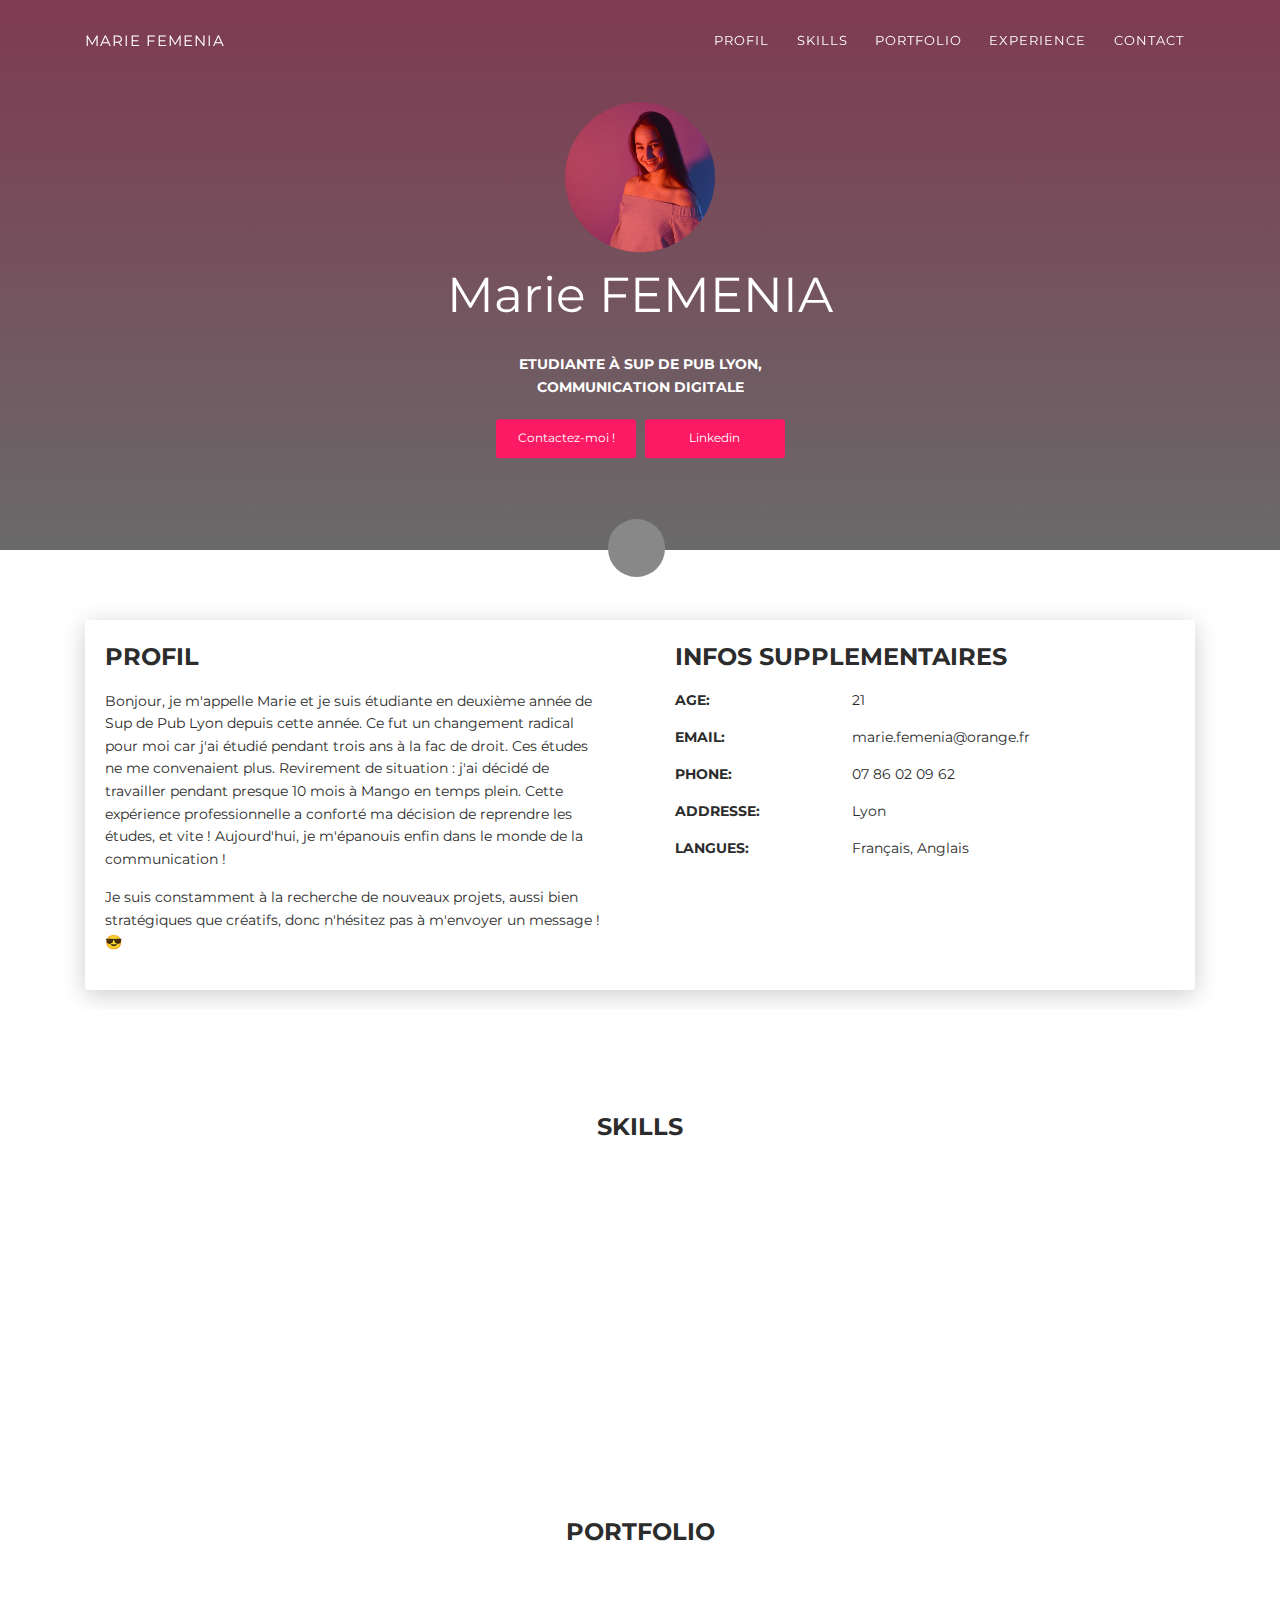
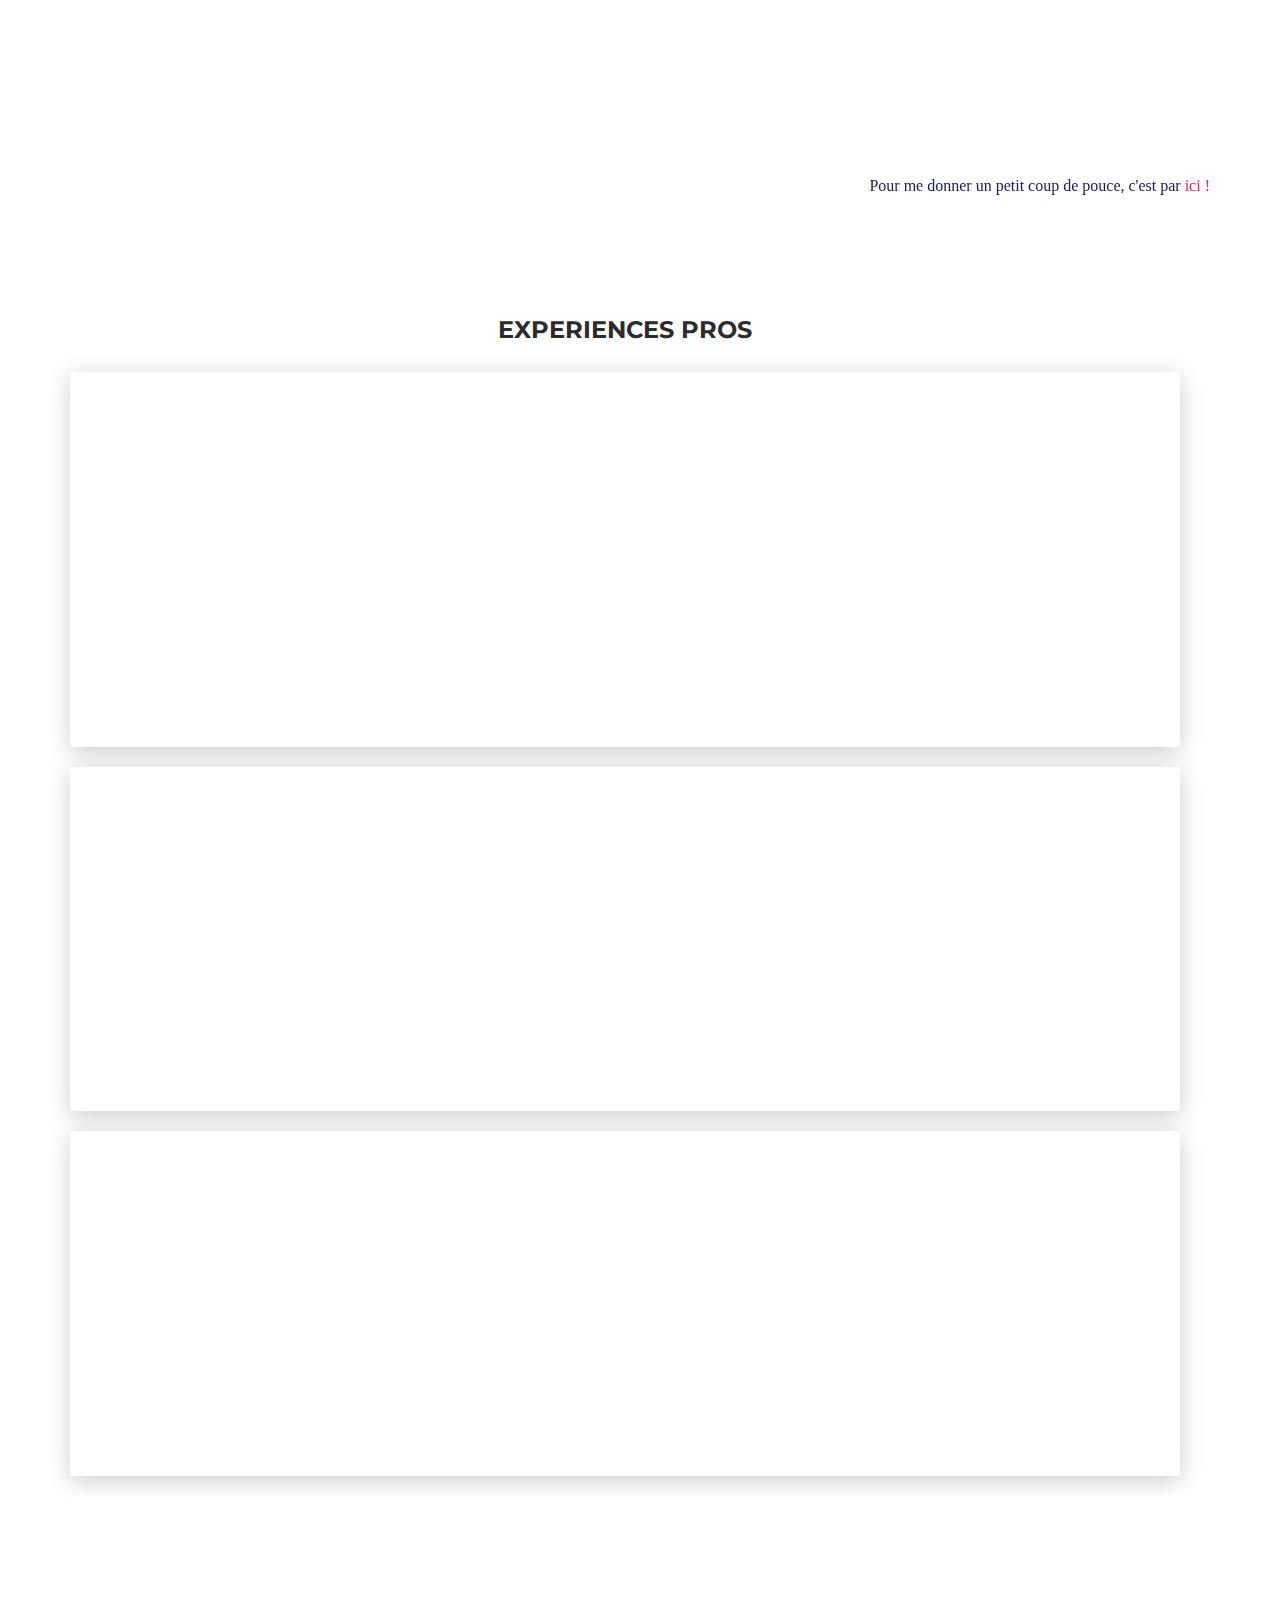
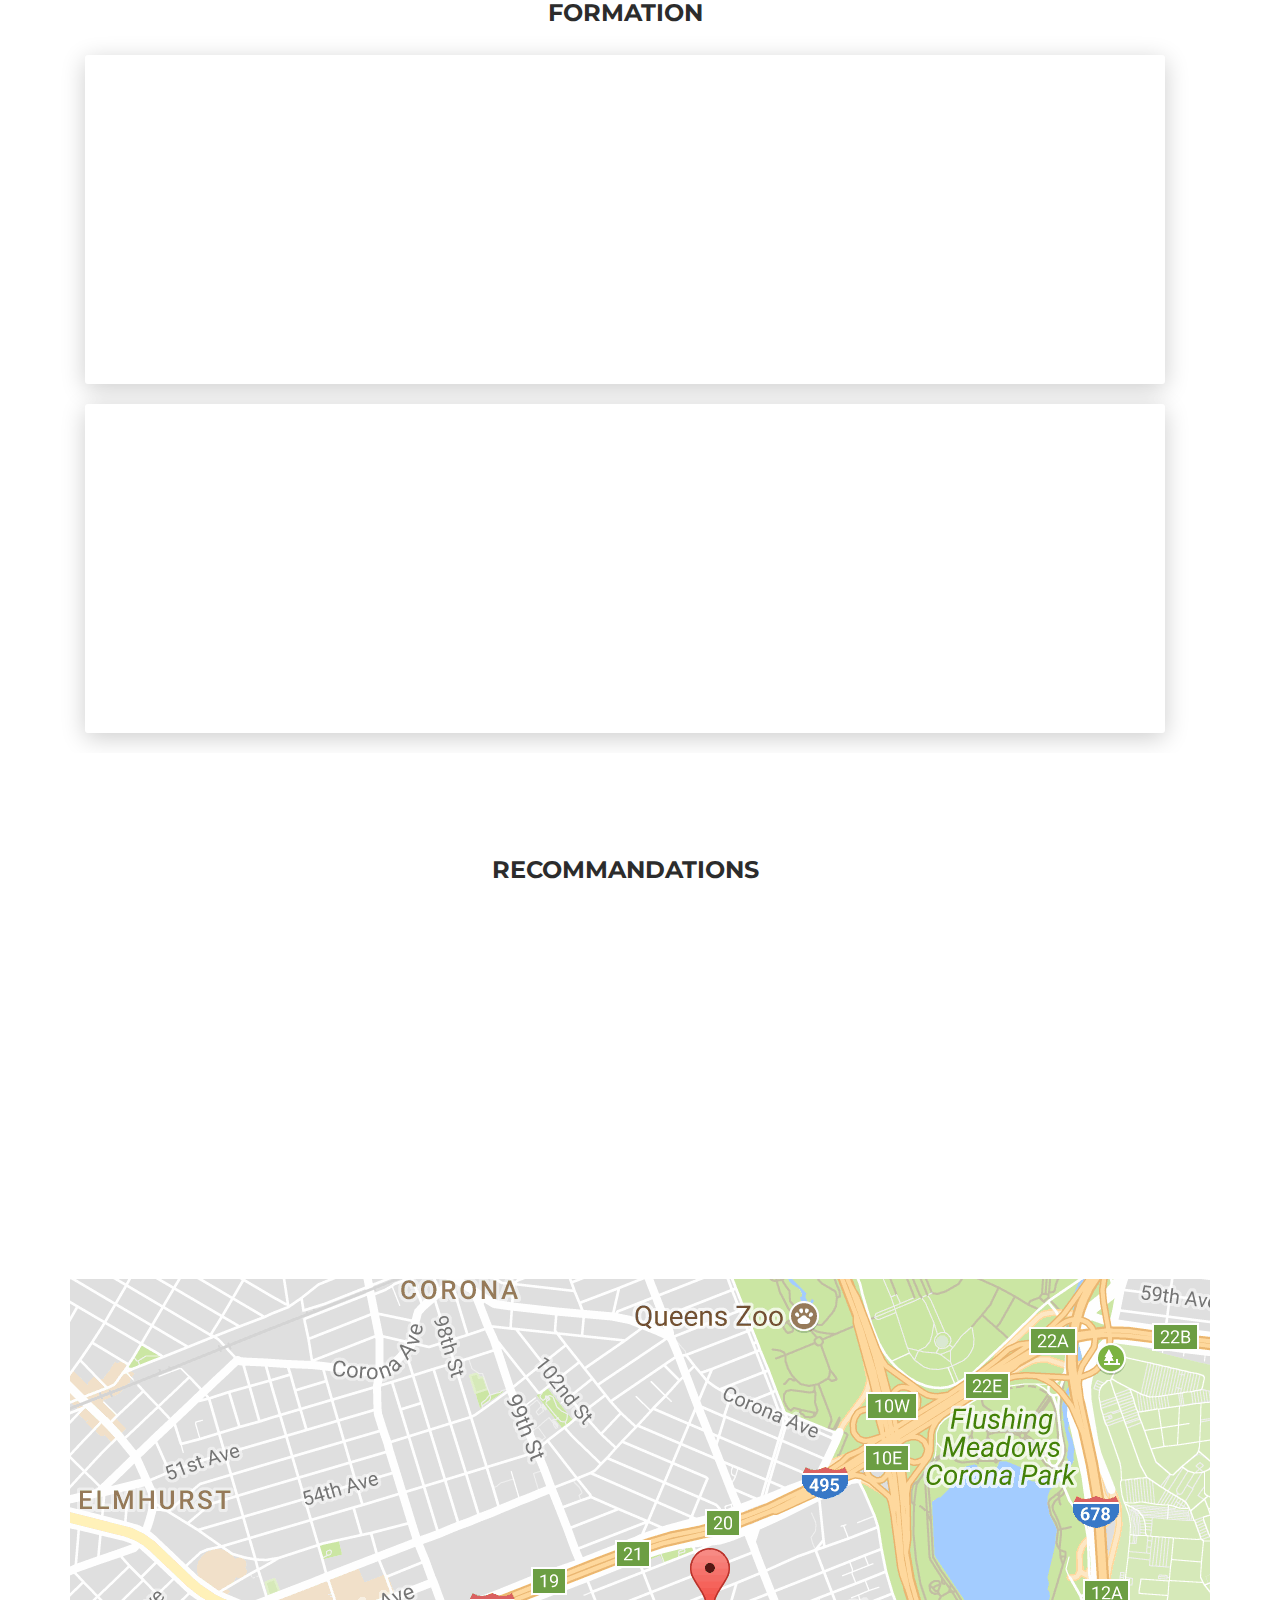
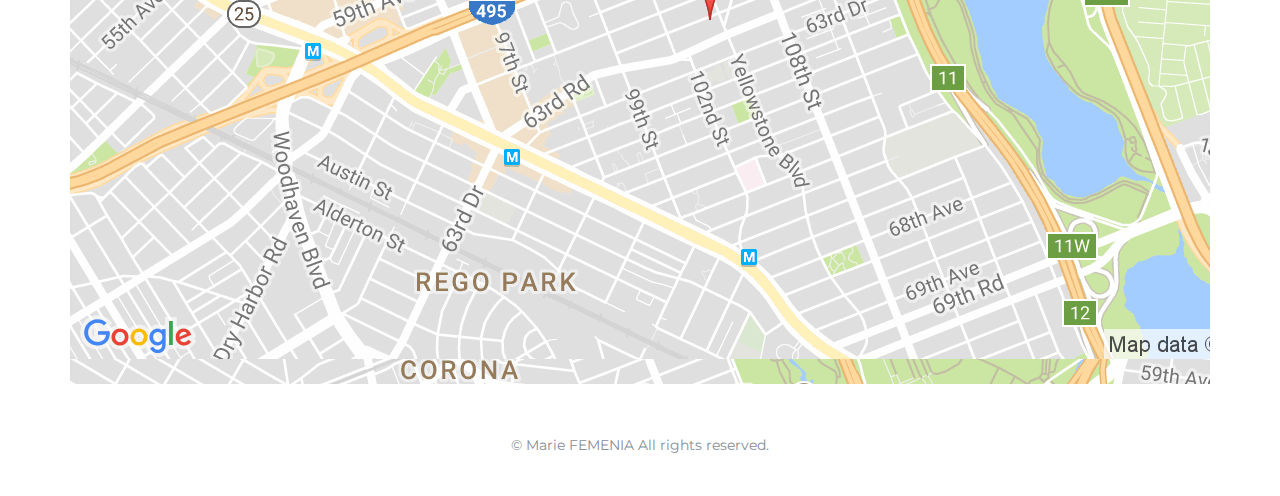
==== MARIE FEMENIA GITHUB/index.html @ e96faec2 "Add files via upload" ====
<html lang="en-US">
  <head>
    <meta charset="UTF-8">
    <meta http-equiv="X-UA-Compatible" content="IE=edge">
    <meta name="viewport" content="width=device-width, initial-scale=1">
    <title>Marie FEMENIA - Etudiante à Sup de Pub Lyon</title>
    <meta name="description" content="Marie FEMENIA Etudiante à Sup de Pub Lyon, Communication Digitale"/>
    <link href="https://fonts.googleapis.com/css?family=Montserrat:400,700,200" rel="stylesheet">
    <link href="https://maxcdn.bootstrapcdn.com/font-awesome/latest/css/font-awesome.min.css" rel="stylesheet">
    <link href="css/aos.css" rel="stylesheet">
    <link href="css/bootstrap.min.css" rel="stylesheet">
    <link href="styles/main.css" rel="stylesheet">
    <link rel="icon" href="favicon.ico" />
  </head>
  <body id="top">
    <header>
      <div class="profile-page sidebar-collapse">
        <nav class="navbar navbar-expand-lg fixed-top navbar-transparent bg-primary" color-on-scroll="400">
          <div class="container">
            <div class="navbar-translate"><a class="navbar-brand" href="#" rel="tooltip">Marie FEMENIA</a>
              <button class="navbar-toggler navbar-toggler" type="button" data-toggle="collapse" data-target="#navigation" aria-controls="navigation" aria-expanded="false" aria-label="Toggle navigation"><span class="navbar-toggler-bar bar1"></span><span class="navbar-toggler-bar bar2"></span><span class="navbar-toggler-bar bar3"></span></button>
            </div>
            <div class="collapse navbar-collapse justify-content-end" id="navigation">
              <ul class="navbar-nav">
                <li class="nav-item"><a class="nav-link smooth-scroll" href="#about">PROFIL</a></li>
                <li class="nav-item"><a class="nav-link smooth-scroll" href="#skill">Skills</a></li>
                <li class="nav-item"><a class="nav-link smooth-scroll" href="#portfolio">Portfolio</a></li>
                <li class="nav-item"><a class="nav-link smooth-scroll" href="#experience">Experience</a></li>
                <li class="nav-item"><a class="nav-link smooth-scroll" href="#contact">Contact</a></li>
              </ul>
            </div>
          </div>
        </nav>
      </div>
    </header>
    <div class="page-content">
      <div>
<div class="profile-page">
  <div class="wrapper">
    <div class="page-header page-header-small" filter-color="green">
      <div class="page-header-image" data-parallax="true" style="background-image: url('images/MarieFemeniaMap.jpg');"></div>
      <div class="container">
        <div class="content-center">
          <div class="cc-profile-image"><a href="#"><img src="images/mariefemenia.jpg" alt="Marie FEMENIA"/></a></div>
          <h1>Marie FEMENIA</h1>
          <p class="category text-white">Etudiante à Sup de Pub Lyon, 
            <br>Communication Digitale</p><a class="btn btn-primary smooth-scroll mr-2" href="#contact" data-aos="zoom-in" data-aos-anchor="data-aos-anchor">Contactez-moi !</a><a class="btn btn-primary" target="_blank" href="https://www.linkedin.com/in/marie-féménia/" data-aos="zoom-in" data-aos-anchor="data-aos-anchor">Linkedin</a>
        </div>
      </div>
      <div class="section">
        <div class="container">
          <div class="button-container">
            
            <a class="btn btn-default btn-round btn-lg btn-icon" target="_blank" href="https://www.instagram.com/mariefemenia/?hl=fr" rel="tooltip" title="Follow me on Instagram"><i class="fa fa-instagram"></i></a>

            <!--
            <a class="btn btn-default btn-round btn-lg btn-icon" href="#" rel="tooltip" title="Follow me on Google+"><i class="fa fa-google-plus"></i></a>
            <a class="btn btn-default btn-round btn-lg btn-icon" href="#" rel="tooltip" title="Follow me on Instagram"><i class="fa fa-instagram"></i></a>-->
          </div>
        </div>
      </div>
    </div>
  </div>
</div>
<div class="section" id="profil">
  <div class="container">
    <div class="card" data-aos="fade-up" data-aos-offset="10">
      <div class="row">
        <div class="col-lg-6 col-md-12">
          <div class="card-body">
            <div class="h4 mt-0 title">PROFIL</div>
              <p>Bonjour, je m'appelle Marie et je suis étudiante en deuxième année de Sup de Pub Lyon depuis cette année. Ce fut un changement radical pour moi car j'ai étudié pendant trois ans à la fac de droit. Ces études ne me convenaient plus. Revirement de situation : j'ai décidé de travailler pendant presque 10 mois à Mango en temps plein. Cette expérience professionnelle a conforté ma décision de reprendre les études, et vite ! Aujourd'hui, je m'épanouis enfin dans le monde de la communication !  </p>
              <p>Je suis constamment à la recherche de nouveaux projets, aussi bien stratégiques que créatifs, donc n'hésitez pas à m'envoyer un message ! 😎
                <br>
          </div>
        </div>
        <div class="col-lg-6 col-md-12">
          <div class="card-body">
            <div class="h4 mt-0 title">INFOS SUPPLEMENTAIRES</div>
            <div class="row">
              <div class="col-sm-4"><strong class="text-uppercase">Age:</strong></div>
              <div class="col-sm-8">21</div>
            </div>
            <div class="row mt-3">
              <div class="col-sm-4"><strong class="text-uppercase">Email:</strong></div>
              <div class="col-sm-8">marie.femenia@orange.fr</div>
            </div>
            <div class="row mt-3">
              <div class="col-sm-4"><strong class="text-uppercase">Phone:</strong></div>
              <div class="col-sm-4">07 86 02 09 62</div>
            </div>
            <div class="row mt-3">
              <div class="col-sm-4"><strong class="text-uppercase">Addresse:</strong></div>
              <div class="col-sm-8">Lyon</div>
            </div>
            <div class="row mt-3">
              <div class="col-sm-4"><strong class="text-uppercase">Langues:</strong></div>
              <div class="col-sm-8">Français, Anglais</div>
            </div>
          </div>
        </div>
      </div>
    </div>
  </div>
</div>

<!-- Professional Skills -->
<div class="section" id="skill">
  <div class="container">
    <div class="h4 text-center mb-4 title">SKILLS</div>
    <div class="card" data-aos="fade-up" data-aos-anchor-placement="top-bottom">
      <div class="card-body">
        <div class="row">
          <div class="col-md-6">
            <div class="progress-container progress-primary"><span class="progress-badge">ILLUSTRATOR</span>
              <div class="progress">
                <div class="progress-bar progress-bar-primary" data-aos="progress-full" data-aos-offset="10" data-aos-duration="2000" role="progressbar" aria-valuenow="60" aria-valuemin="0" aria-valuemax="100" style="width: 90%;"></div><span class="progress-value">90%</span>
              </div>
            </div>
          </div>
          <div class="col-md-6">
            <div class="progress-container progress-primary"><span class="progress-badge">PACK APPLE/PACK OFFICE</span>
              <div class="progress">
                <div class="progress-bar progress-bar-primary" data-aos="progress-full" data-aos-offset="10" data-aos-duration="2000" role="progressbar" aria-valuenow="90" aria-valuemin="0" aria-valuemax="100" style="width: 95%;"></div><span class="progress-value">95%</span>
              </div>
            </div>
          </div>
        </div>
        <div class="row">
          <div class="col-md-6">
            <div class="progress-container progress-primary"><span class="progress-badge">INDESIGN</span>
              <div class="progress">
                <div class="progress-bar progress-bar-primary" data-aos="progress-full" data-aos-offset="10" data-aos-duration="2000" role="progressbar" aria-valuenow="60" aria-valuemin="0" aria-valuemax="100" style="width: 85%;"></div><span class="progress-value">85%</span>
              </div>
            </div>
          </div>
          <div class="col-md-6">
            <div class="progress-container progress-primary"><span class="progress-badge">WIX</span>
              <div class="progress">
                <div class="progress-bar progress-bar-primary" data-aos="progress-full" data-aos-offset="10" data-aos-duration="2000" role="progressbar" aria-valuenow="60" aria-valuemin="0" aria-valuemax="100" style="width: 70%;"></div><span class="progress-value">70%</span>
              </div>
            </div>
          </div>
        </div>
        <div class="row">
          <div class="col-md-6">
            <div class="progress-container progress-primary"><span class="progress-badge">PHOTOSHOP</span>
              <div class="progress">
                <div class="progress-bar progress-bar-primary" data-aos="progress-full" data-aos-offset="10" data-aos-duration="2000" role="progressbar" aria-valuenow="60" aria-valuemin="0" aria-valuemax="100" style="width: 70%;"></div><span class="progress-value">70%</span>
              </div>
            </div>
          </div>
          <div class="col-md-6">
            <div class="progress-container progress-primary"><span class="progress-badge">WORDPRESS</span>
              <div class="progress">
                <div class="progress-bar progress-bar-primary" data-aos="progress-full" data-aos-offset="10" data-aos-duration="2000" role="progressbar" aria-valuenow="60" aria-valuemin="0" aria-valuemax="100" style="width: 60%;"></div><span class="progress-value">60%</span>
              </div>
            </div>
          </div>
        </div>
      </div>
    </div>
  </div>
</div>

<!-- portfolio -->

<div class="section" id="portfolio">
  <div class="container">
    <div class="row">
      <div class="col-md-6 ml-auto mr-auto">
        <div class="h4 text-center mb-4 title">PORTFOLIO</div>
        <div class="nav-align-center">
          <ul class="nav nav-pills nav-pills-primary" role="tablist">

          </ul>
        </div>
      </div>
    </div>
    <div class="tab-content gallery mt-5">
      <div class="tab-pane active" id="web-development">
        <div class="ml-auto mr-auto">
          <div class="row">
            <div class="col-md-6">
              <div class="cc-porfolio-image img-raised" data-aos="fade-up" data-aos-anchor-placement="top-bottom"><a href="#MarieFemenia">
                  <figure class="cc-effect"><img src="images/MarieFemeniaMoodboard.png" alt="Marie Femenia"/>
                    <figcaption>
                      <div class="h4">LES CLÉMENT'INES</div>

                      <p>Moodboard Tendance 2018</p>
                    </figcaption>
                  </figure></a></div>
              <div class="cc-porfolio-image img-raised" data-aos="fade-up" data-aos-anchor-placement="top-bottom"><a href="#MarieFemenia">
                  <figure class="cc-effect"><img src="images/MarieFemeniaMcdo.jpg" alt="Marie FEMENIA"/>
                    <figcaption>
                      <div class="h4">COMPÉTITION SDP MCDONALD'S</div>
                      <p>EQUIPE GAGNANTE : « Comment refaire de McDonald’s une marque aimée de tous ? » 
                        <br>
                        <br>Crédit photo : Pauline Azéma</p>
                    </figcaption>
                  </figure></a></div>
            </div>


            <div class="col-md-6">
              <div class="cc-porfolio-image img-raised" data-aos="fade-up" data-aos-anchor-placement="top-bottom"><a href="#MarieFemenia">
                  <figure class="cc-effect"><img src="images/MarieFemeniaAffiche.jpg" alt="Marie FEMENIA"/>

                    <figcaption>
                      <div class="h4">LES CLÉMENT'INES</div>
                      <p>Visuel évènement fête des mères <br>+ CR + chargée communication</p>
                    </figcaption>
                  </figure></a></div>
              <div class="cc-porfolio-image img-raised" data-aos="fade-up" data-aos-anchor-placement="top-bottom"><a href="#MarieFemenia">
                  <figure class="cc-effect"><img src="images/MarieFemeniaHeritage.jpg" alt="Marie FEMENIA""/>
                    <figcaption>
                      <div class="h4">HERITAGE 1875</div>
                      <p>Mockup Site Internet</p>
                    </figcaption>
                  </figure></a></div>


            </div>



            <div class="row">
                        <div class="col-md-12">
            <div class="cc-porfolio-image img-raised" data-aos="fade-up" data-aos-anchor-placement="top-bottom"><a href="#MarieFemenia">
                  <figure class="cc-effect"><img src="images/MarieFemeniaTurbulents.jpg" alt="Marie Femenia"/>
                    <figcaption>
                      <div class="h4">CREATION SITE WIX</div>
                      <p>POUR UNE COMPETITION SUP DE PUB <BR>https://mariefemenia.wixsite.com/LesTurbulents</p>
                    </figcaption>
                  </figure></a></div>
                  </div></div>



            <div class="row">
             <div class="col-md-12">
            <div class="cc-porfolio-image img-raised" data-aos="fade-up" data-aos-anchor-placement="top-bottom"><a href="#MarieFemenia">
                  <figure class="cc-effect"><img src="images/MarieFemeniaABBV.jpg" alt="Marie Femenia"/>
                    <figcaption>
                      <div class="h4">CREATION SITE WIX</div>
                      <p>https://mariefemenia.wixsite.com/abbv</p>
                    </figcaption>
                  </figure></a></div>
                </div></div>


            <div class="col-md-6">
            <div class="cc-porfolio-image img-raised" data-aos="fade-up" data-aos-anchor-placement="top-bottom"><a href="#MarieFemenia">
                  <figure class="cc-effect"><img src="images/MarieFemeniaSuperstars.jpg" alt="Marie Femenia"/>
                    <figcaption>
                      <div class="h4">PROJET PHOTO</div>
                      <p>Reproduction publicité</p>
                    </figcaption>
                  </figure></a></div>
                  </div>   

            <div class="col-md-6">
            <div class="cc-porfolio-image img-raised" data-aos="fade-up" data-aos-anchor-placement="top-bottom"><a href="#MarieFemenia">
                  <figure class="cc-effect"><img src="images/MarieFemeniaMesvres.jpg" alt="Marie Femenia"/>
                    <figcaption>
                      <div class="h4">CREATION AFFICHE</div>
                      <p>Fête de la musique</p>
                    </figcaption>
                  </figure></a></div>
                  </div>     

        <div class="ml-auto mr-auto">
          <div class="row">
            <div class="col-md-6">
              <div class="cc-porfolio-image img-raised" data-aos="fade-up" data-aos-anchor-placement="top-bottom"><a href="#MarieFemenia">
                  <figure class="cc-effect"><img src="images/MarieFemeniaCard1.jpg" alt="Marie Femenia"/>
                    <figcaption>
                      <div class="h4">CHALLENGE CREATIF <br>CREDIT AGRICOLE x CREAPILLS</div>

                      <p>Recto CB Globe Trotteur </p>
                    </figcaption></figure></a>

                  </div></div>


            <div class="col-md-6">
              <div class="cc-porfolio-image img-raised" data-aos="fade-up" data-aos-anchor-placement="top-bottom"><a href="#MarieFemenia">
        
                  <figure class="cc-effect"><img src="images/MarieFemeniaCard2.jpg" alt="Marie FEMENIA""/>
                    <figcaption>
                      <div class="h4">CHALLENGE CREATIF <br>CREDIT AGRICOLE x CREAPILLS</div>
                      <p>Verso CB Globe Trotteur</p>
                    </figcaption>
                  </figure></a></div>


      
              
                  <font size="3" face="avenir" color="#000000"><p align="right"> <a1> Pour me donner un petit coup de pouce, c'est par<a href="https://conquete.ca-paris.fr/vote-carte-globetrotter/" target="_blank"> ici !</a></font>

                  </div>

<!-- Work Experience-->

<div class="section" id="experience">
  <div class="container cc-experience">
    <div class="h4 text-center mb-4 title">EXPERIENCES PROS</div>
    <div class="card">
      <div class="row">
        <div class="col-md-3 bg-primary" data-aos="fade-right" data-aos-offset="50" data-aos-duration="500">
          <div class="card-body cc-experience-header">
            <p>Mars 2018 - Aujourd'hui</p>
            <div class="h5">Agence Les clément'ines</div>

          <div class="cc-profile-image"><a href="https://www.lesclementines-collectif.fr/" target="_blank"><img src="images/clem.png" alt="Marie FEMENIA"/></a></div>
      </div>
            </div>


        <div class="col-md-9" data-aos="fade-left" data-aos-offset="50" data-aos-duration="500">
          <div class="card-body">
            <div class="h5">Chargée de communication (stage)</div>
            <p>
              Le Collectif Les Clémentines a pour objectif principal de mettre en valeur un concept pour développer la visibilité d'une marque de manière originale et augmenter l’engagement de la communauté, rien que ça !
          
              <p>➜ Community management, brand content, création visuels, organisation évenements,... </p>
          </div>
        </div>
      </div>
    </div>

    <div class="card">
      <div class="row">
        <div class="col-md-3 bg-primary" data-aos="fade-right" data-aos-offset="50" data-aos-duration="500">
          <div class="card-body cc-experience-header">
            <p>NOVEMBRE ET DECEMBRE 2017</p>
            <div class="h5">CAE STORE</div>

          <div class="cc-profile-image"><a href="http://www.cae-store.com" target="_blank"><img src="images/CAE.png" alt="Marie FEMENIA"/></a></div>
      </div>
            </div>


        <div class="col-md-9" data-aos="fade-left" data-aos-offset="50" data-aos-duration="500">
          <div class="card-body">
            <div class="h5">Chargée de communication (stage)</div>
            <p>
              Jeune créatrice lyonnaise, à travers Cae, Emma Berger propose de réinvestir le bleu de travail et le jean brut en les personnalisant pour donner une nouvelle dimension à ces vêtements populaires portés par la classe ouvrière.
          
              <p>➜ Community management, création visuels, vente, assistanat manager, assistanat styliste sur shooting,...</p>
          </div>
        </div>
      </div>
    </div>

    <div class="card">
      <div class="row">
        <div class="col-md-3 bg-primary" data-aos="fade-right" data-aos-offset="50" data-aos-duration="500">
          <div class="card-body cc-experience-header">
            <p>OCTOBRE 2016 - JUIN 2017</p>
            <div class="h5">MANGO</div>

          <div class="cc-profile-image"><a href="http://Mango.com" target="_blank"><img src="images/Mango.png" alt="Marie FEMENIA"/></a></div>
      </div>
            </div>


        <div class="col-md-9" data-aos="fade-left" data-aos-offset="50" data-aos-duration="500">
          <div class="card-body">
            <div class="h5">Gestion de logistique en boutique</div>
            <p>
              Accessible à tous, la marque espagnole Mango propose un savant mélange de pièces basiques et tendances.
          
              <p>➜ Réserviste et réappro : réception et rangement des colis ainsi que la gestion régulière des stocks en magasin.</p>
          </div>
        </div>
      </div>
    </div>

<div class="section">
  <div class="container cc-education">
    <div class="h4 text-center mb-4 title">FORMATION</div>
    <div class="card">
      <div class="row">
        <div class="col-md-3 bg-primary" data-aos="fade-right" data-aos-offset="50" data-aos-duration="500">
          <div class="card-body cc-education-header">
            <p>2017 / 2018</p>
            <div class="h5">SUP DE PUB LYON</div>

            <div class="cc-profile-image"><a href="https://www.supdepub.com/" target="_blank"><img src="images/MarieFemeniaSDP.png" alt="Marie FEMENIA"/></a></div>

          </div>
        </div>
        <div class="col-md-9" data-aos="fade-left" data-aos-offset="50" data-aos-duration="500">
          <div class="card-body">
            <div class="h5">SP2 Communication & Digital</div>
            <p class="category">SUP DE PUB LYON</p>
            <p>Enseignements principaux : stratégie digitale (visibilité, tendances, audit, fidélisation), marketing, rédaction web, PAO, web design,...  </p>
          </div>
        </div>
      </div>
    </div>
      <div class="card">
      <div class="row">
        <div class="col-md-3 bg-primary" data-aos="fade-right" data-aos-offset="50" data-aos-duration="500">
          <div class="card-body cc-education-header">
            <p>2014 / 2017</p>
            <div class="h5">FACULTE DE DROIT</div>
            <div class="cc-profile-image"><a href="http://www.u-bourgogne.fr/" target="_blank"><img src="images/MarieFemeniaUB.jpg" alt="Marie FEMENIA"/></a></div>

          </div>
        </div>
        <div class="col-md-9" data-aos="fade-left" data-aos-offset="50" data-aos-duration="500">
          <div class="card-body">
            <div class="h5">Licence de Droit</div>
            <p class="category">UNIVERSITE DE BOURGOGNE</p>
            <p>Enseignements principaux en 1ère et 2è années : droit civil, droit constitutionnel et administratif, histoire du droit, droit des biens, droit pénal,... </p>
          </div>
        </div>
      </div>
    </div>
  </div>
</div>
<div class="section" id="reference">
  <div class="container cc-reference">
    <div class="h4 mb-4 text-center title">RECOMMANDATIONS</div>
    <div class="card" data-aos="zoom-in">
      <div class="carousel slide" id="cc-Indicators" data-ride="carousel">
        <ol class="carousel-indicators">
          <li class="active" data-target="#cc-Indicators" data-slide-to="0"></li>
          <li data-target="#cc-Indicators" data-slide-to="1"></li>
        </ol>
        <div class="carousel-inner">
          <div class="carousel-item active">
            <div class="row">
              <div class="col-lg-2 col-md-3 cc-reference-header"><img src="images/Aureliemurcy.png" alt="Image"/>
                <div class="h5 pt-2">Aurélie</div>
                <p class="category">Com & Retail</p>
              </div>
              <div class="col-lg-10 col-md-9">
                <p>C’est en mars 2018 que Marie entame son stage en tant que chargée de communication. Assidue, réactive et force de proposition, Marie a fourni un travail de qualité au travers des projets de communication et événementiels. Nous sommes bluffés par ses prises d’initiatives et sa capacité à jongler entre les différents pôles créatif et stratégique. 
<br>Je suis ravie de notre collaboration qui est l’une des meilleures expériences. Marie possède de multiples atouts, je la recommande vivement.</p>
              </div>
            </div>
          </div>

            </div>
          </div>
        </div>
      </div>
    </div>
  </div>
</div>
</div>
<div class="section" id="contact">
  <div class="cc-contact-information" style="background-image: url('images/staticmap.png');">
    <div class="container">
      <div class="cc-contact">
        <div class="row">
          <div class="col-md-9">
            <div class="card mb-0" data-aos="zoom-in">
              <div class="h4 text-center title">Contactez-moi  📩</div>
              <div class="row">
                <div class="col-md-6">
                  <div class="card-body">
                    <form action="https://formspree.io/marion@bricodeuse.com" method="POST">
                      <div class="p pb-3"><strong>N'hésitez plus, envoyez moi un message !</strong></div>
                      <div class="row mb-3">
                        <div class="col">
                          <div class="input-group"><span class="input-group-addon"><i class="fa fa-user-circle"></i></span>
                            <input class="form-control" type="text" name="name" placeholder="Nom" required="required"/>
                          </div>
                        </div>
                      </div>
                      <div class="row mb-3">
                        <div class="col">
                          <div class="input-group"><span class="input-group-addon"><i class="fa fa-file-text"></i></span>
                            <input class="form-control" type="text" name="Subject" placeholder="Sujet" required="required"/>
                          </div>
                        </div>
                      </div>
                      <div class="row mb-3">
                        <div class="col">
                          <div class="input-group"><span class="input-group-addon"><i class="fa fa-envelope"></i></span>
                            <input class="form-control" type="email" name="_replyto" placeholder="E-mail" required="required"/>
                          </div>
                        </div>
                      </div>
                      <div class="row mb-3">
                        <div class="col">
                          <div class="form-group">
                            <textarea class="form-control" name="message" placeholder="Votre message" required="required"></textarea>
                          </div>
                        </div>
                      </div>
                      <div class="row">
                        <div class="col">
                          <button class="btn btn-primary" type="submit">Envoyer</button>
                        </div>
                      </div>
                    </form>
                  </div>
                </div>
                <div class="col-md-6">
                  <div class="card-body">
                    <p class="mb-0"><strong>Adresse </strong></p>
                    <p class="pb-2">Lyon, France</p>
                    <p class="mb-0"><strong>Phone</strong></p>
                    <p class="pb-2">07 86 02 09 62</p>
                    <p class="mb-0"><strong>Email</strong></p>
                    <p>marie.femenia@orange.fr</p>
                  </div>
                </div>
              </div>
            </div>
          </div>
        </div>
      </div>
    </div>
  </div>
</div></div>
    </div>

    <footer class="footer">
      <div class="container text-center">
        <a class="cc-facebook btn btn-link" target="_blank" href="https://www.instagram.com/mariefemenia/?hl=fr">
            <i class="fa fa-instagram fa-2x " aria-hidden="true"></i>
        </a>
        <!--
        <a class="cc-instagram btn btn-link" href="#">
          <i class="fa fa-instagram fa-2x " aria-hidden="true"></i>
        </a>-->
      </div>
      <div class="text-center text-muted">
        <p>&copy; Marie FEMENIA All rights reserved.</p>
      </div>
    </footer>
    <script src="js/core/jquery.3.2.1.min.js"></script>
    <script src="js/core/popper.min.js"></script>
    <script src="js/core/bootstrap.min.js"></script>
    <script src="js/now-ui-kit.js?v=1.1.0"></script>
    <script src="js/aos.js"></script>
    <script src="scripts/main.js"></script>
  </body>
</html>
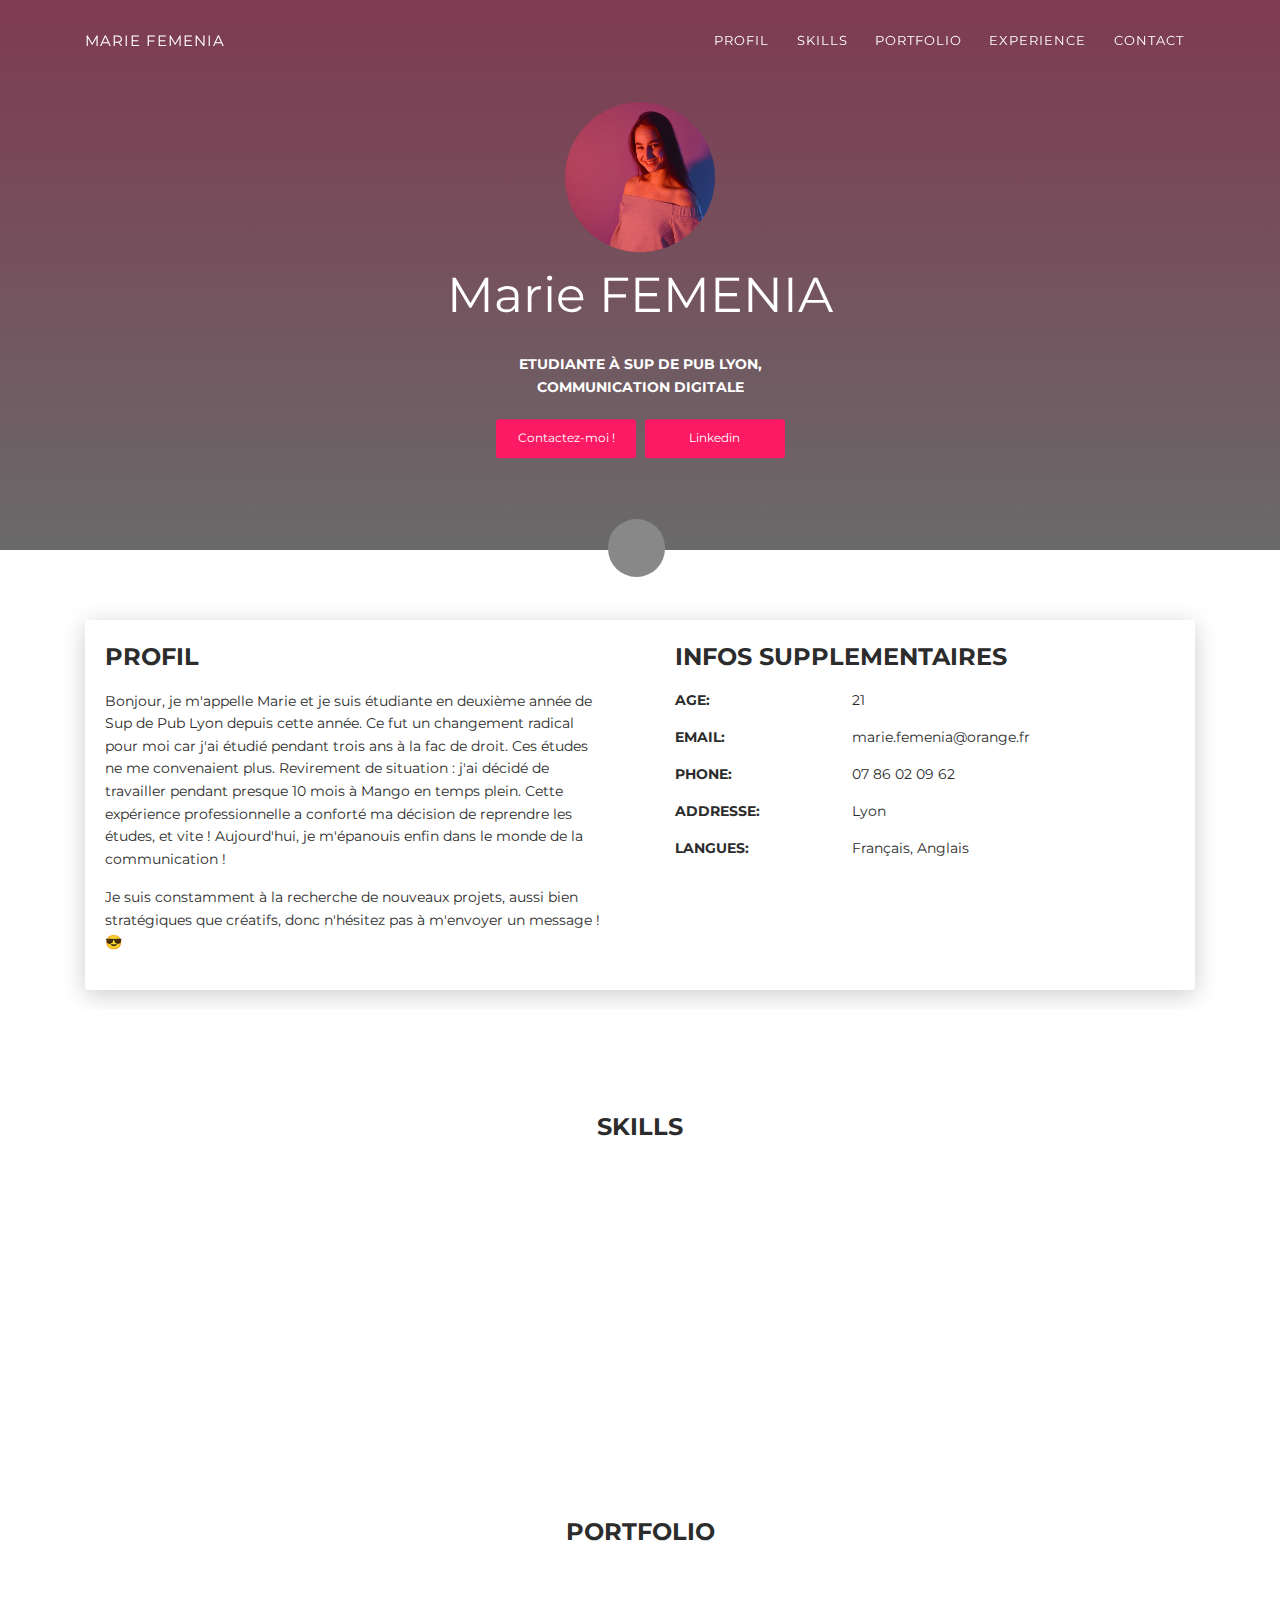
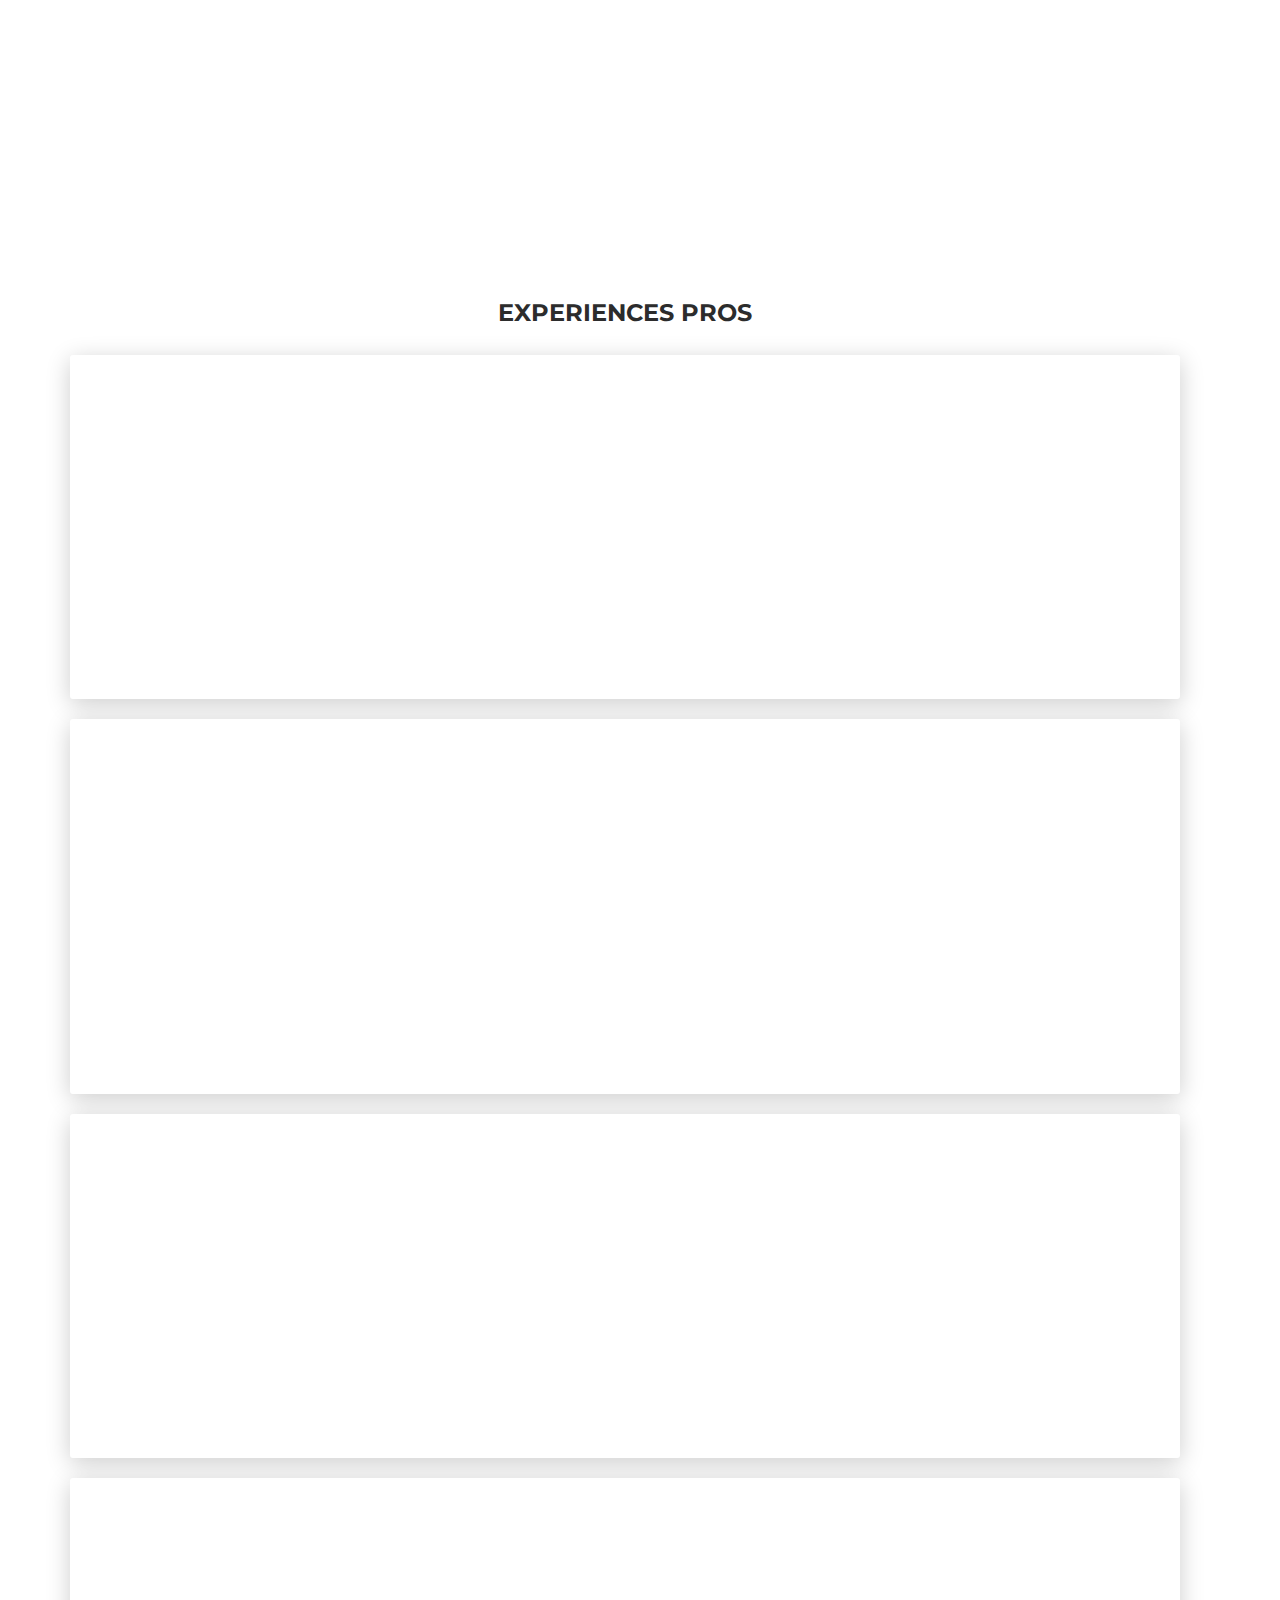
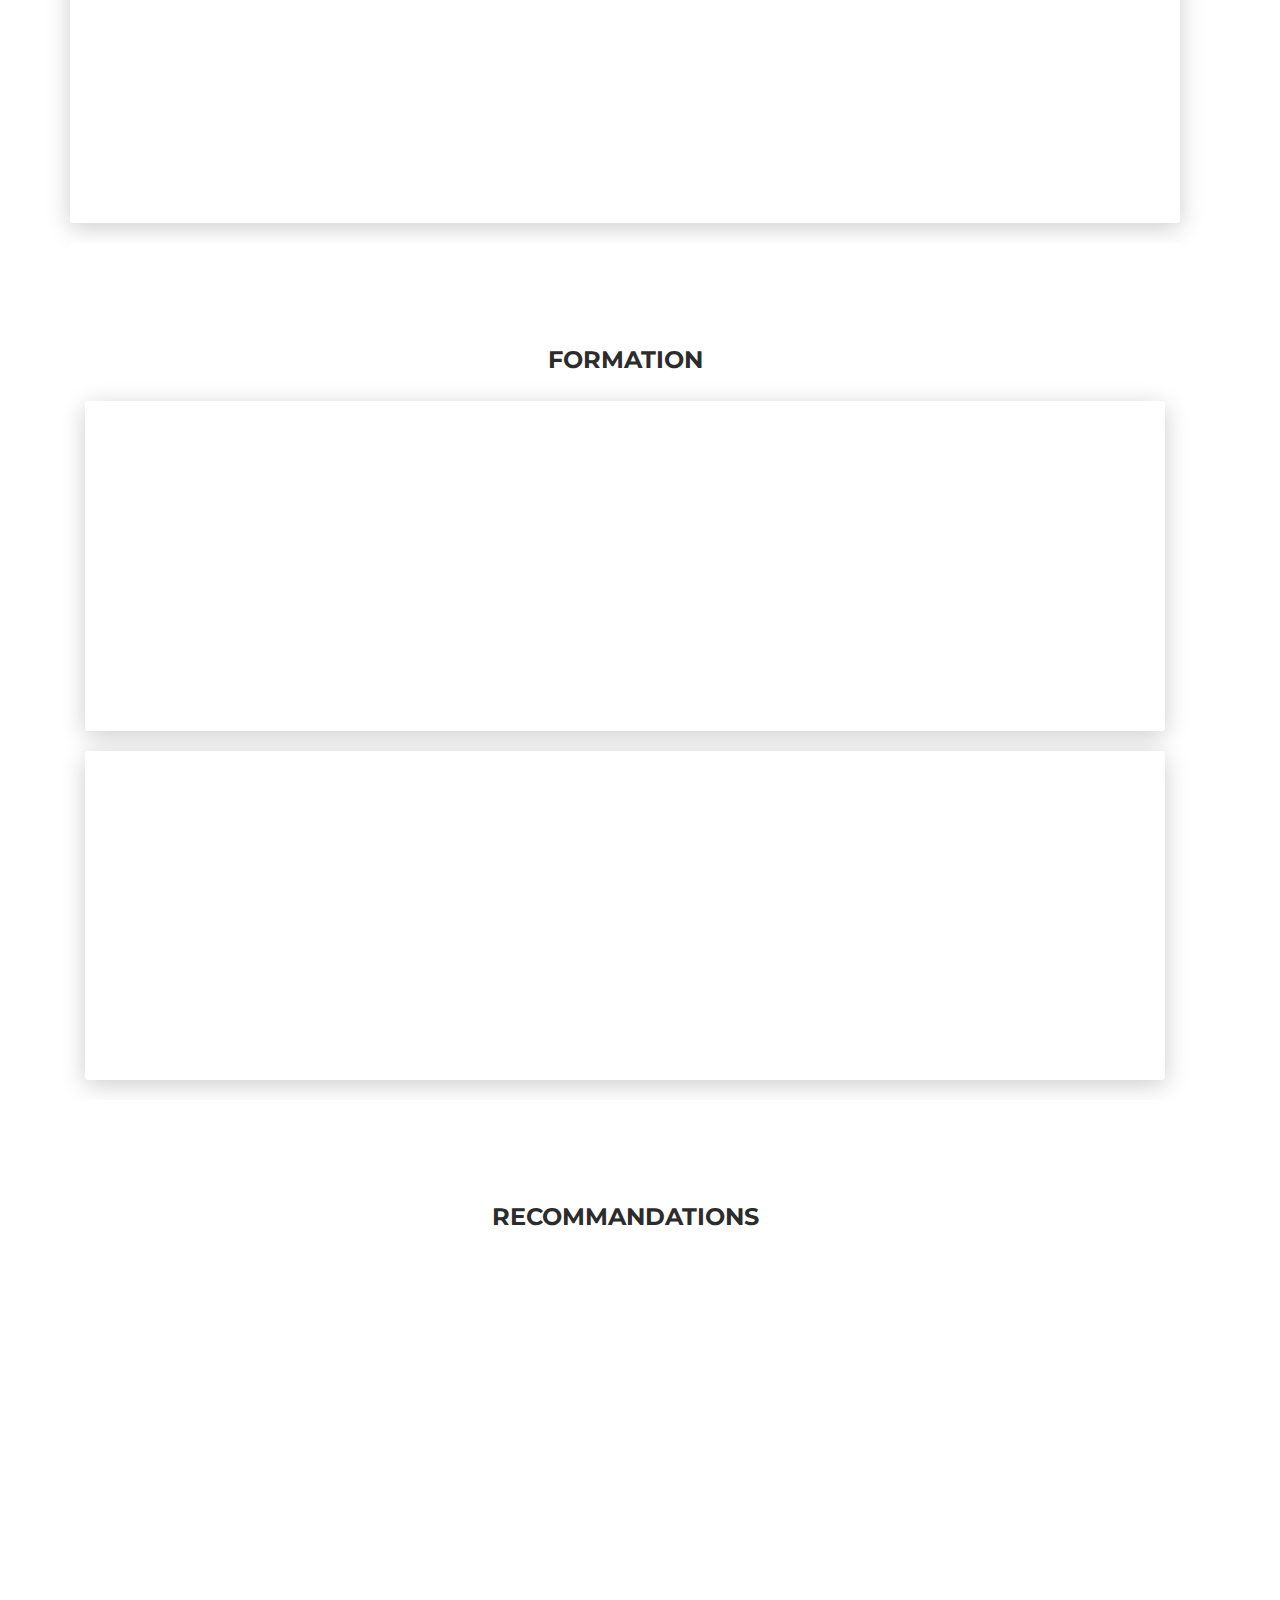
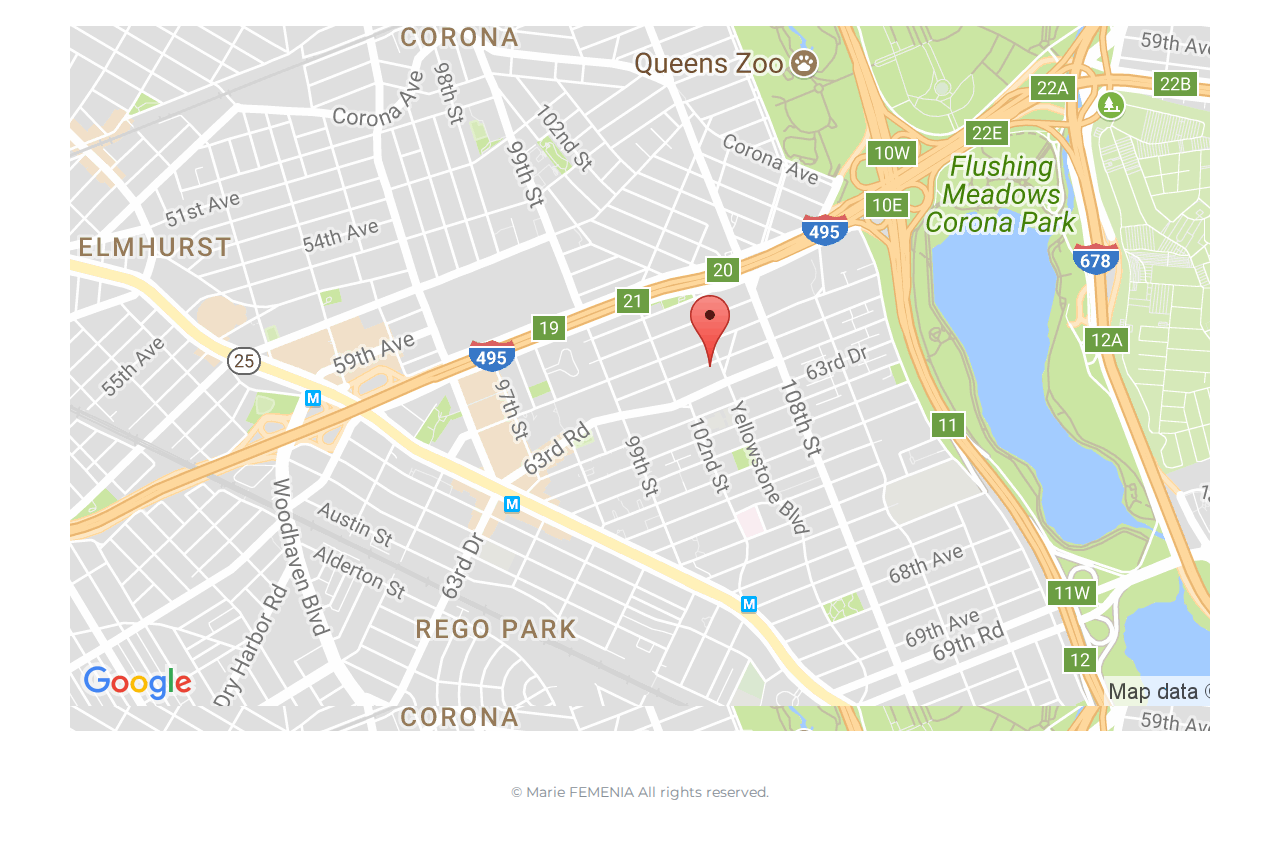
==== commit 6a775212: "Add files via upload" ====
--- a/MARIE FEMENIA GITHUB/index.html
+++ b/MARIE FEMENIA GITHUB/index.html
@@ -292,24 +292,48 @@
                       <p>Verso CB Globe Trotteur</p>
                     </figcaption>
                   </figure></a></div>
-
-
-      
-              
-                  <font size="3" face="avenir" color="#000000"><p align="right"> <a1> Pour me donner un petit coup de pouce, c'est par<a href="https://conquete.ca-paris.fr/vote-carte-globetrotter/" target="_blank"> ici !</a></font>
-
-                  </div>
+                 
+                      <br> </div>
+
+                  <br>
+                  <br>
 
 <!-- Work Experience-->
 
 <div class="section" id="experience">
   <div class="container cc-experience">
     <div class="h4 text-center mb-4 title">EXPERIENCES PROS</div>
+
+
+
     <div class="card">
       <div class="row">
         <div class="col-md-3 bg-primary" data-aos="fade-right" data-aos-offset="50" data-aos-duration="500">
           <div class="card-body cc-experience-header">
-            <p>Mars 2018 - Aujourd'hui</p>
+            <p>AOUT 2018 - AUJOURD'HUI</p>
+            <div class="h5">ZARA</div>
+
+          <div class="cc-profile-image"><a href="https://www.zara.com/" target="_blank"><img src="images/MarieFemeniaZara.png" alt="Marie FEMENIA"/></a></div>
+      </div>
+            </div>
+
+
+        <div class="col-md-9" data-aos="fade-left" data-aos-offset="50" data-aos-duration="500">
+          <div class="card-body">
+            <div class="h5">Réserviste backoffice femme</div>
+
+        <p>➜ Réserviste et réappro : réception et rangement des colis ainsi que la gestion régulière des stocks en magasin.</p>
+          </div>
+        </div>
+      </div>
+    </div>
+
+
+    <div class="card">
+      <div class="row">
+        <div class="col-md-3 bg-primary" data-aos="fade-right" data-aos-offset="50" data-aos-duration="500">
+          <div class="card-body cc-experience-header">
+            <p>MARS ET MAI 2018</p>
             <div class="h5">Agence Les clément'ines</div>
 
           <div class="cc-profile-image"><a href="https://www.lesclementines-collectif.fr/" target="_blank"><img src="images/clem.png" alt="Marie FEMENIA"/></a></div>
@@ -369,8 +393,7 @@
           <div class="card-body">
             <div class="h5">Gestion de logistique en boutique</div>
             <p>
-              Accessible à tous, la marque espagnole Mango propose un savant mélange de pièces basiques et tendances.
-          
+
               <p>➜ Réserviste et réappro : réception et rangement des colis ainsi que la gestion régulière des stocks en magasin.</p>
           </div>
         </div>
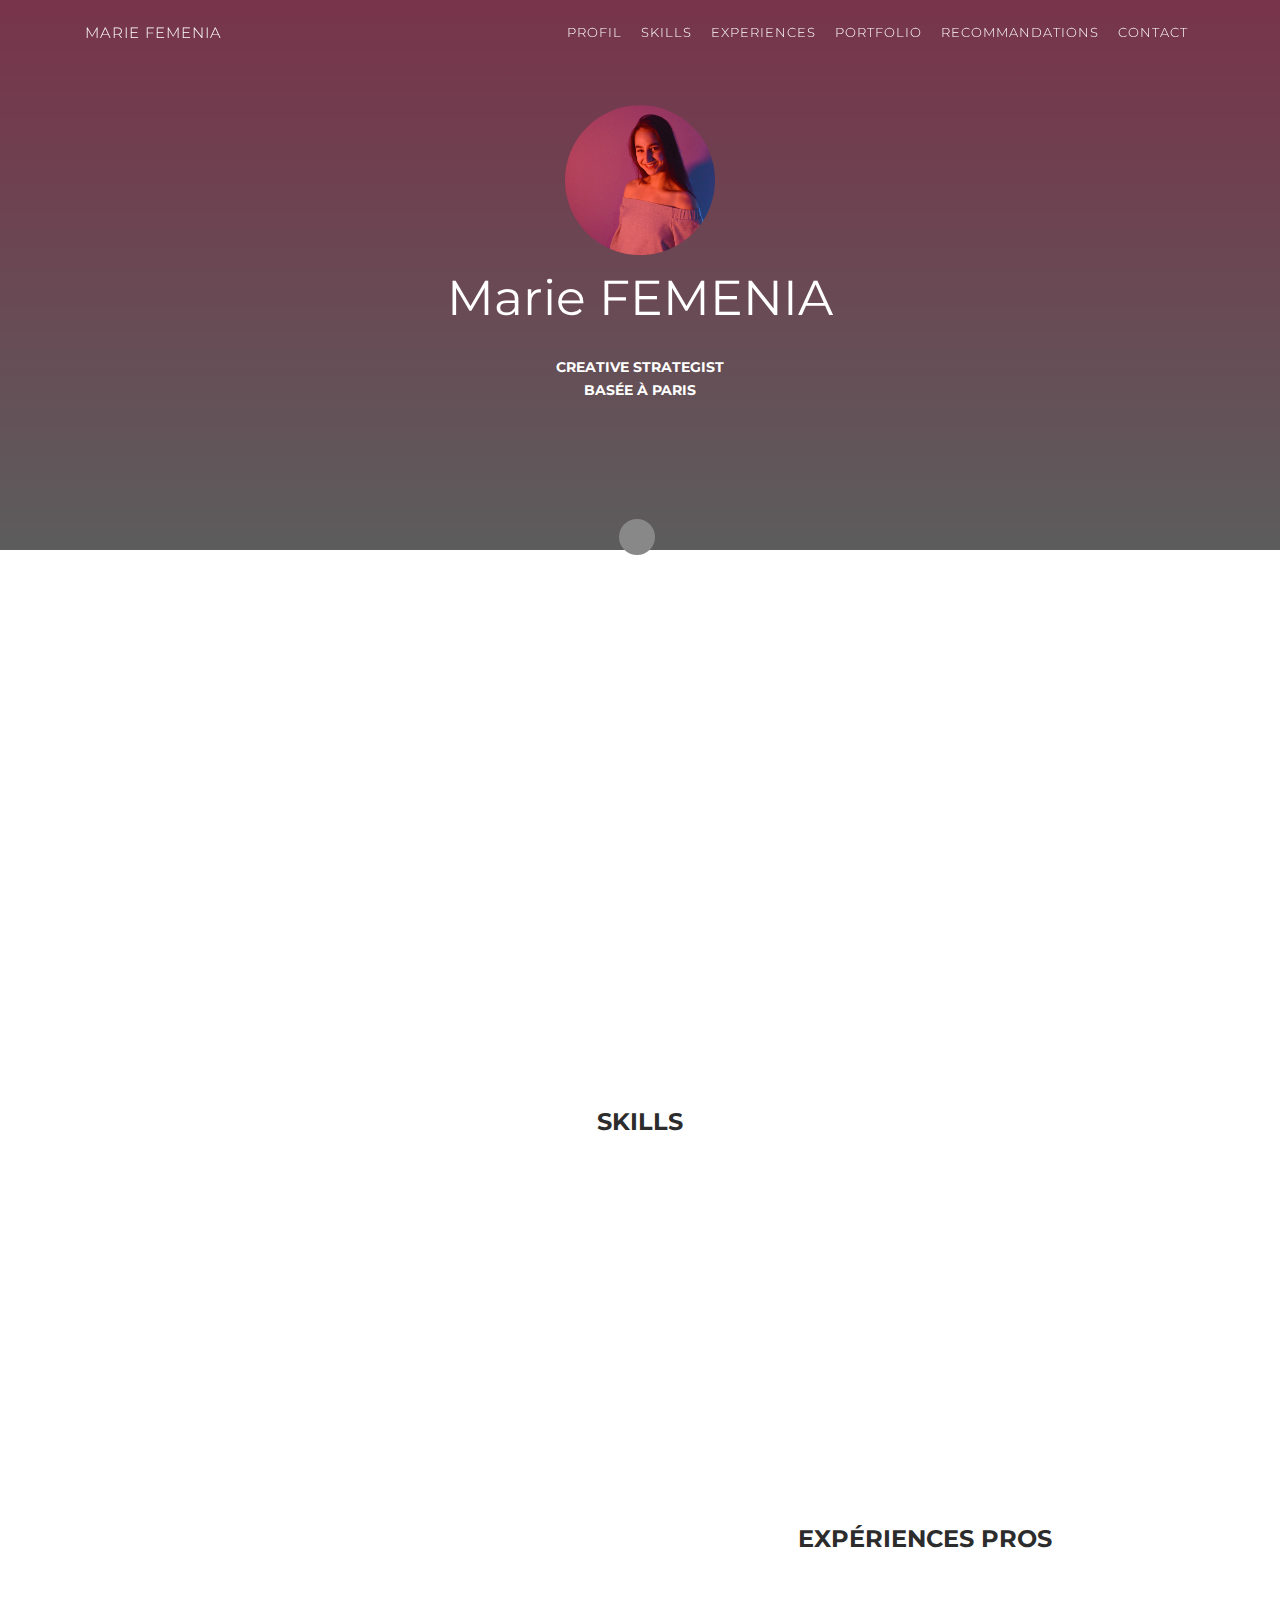
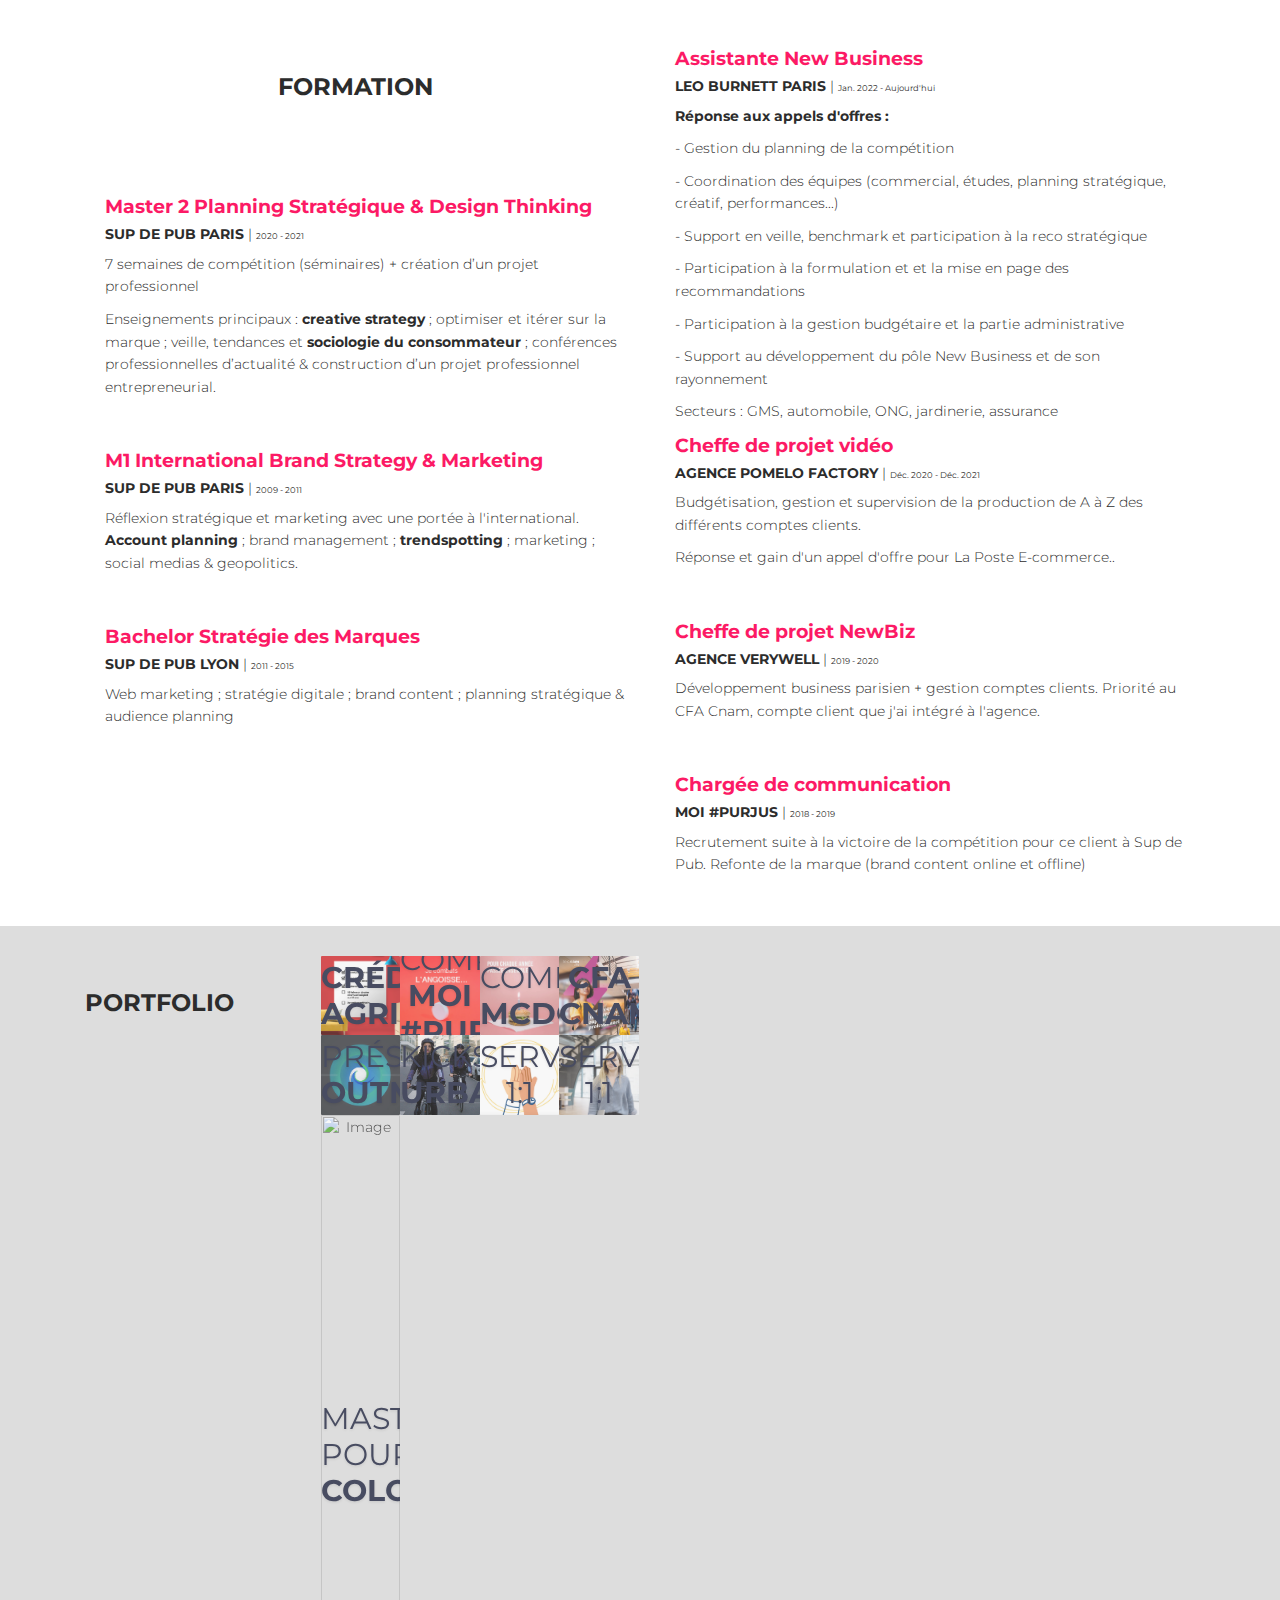
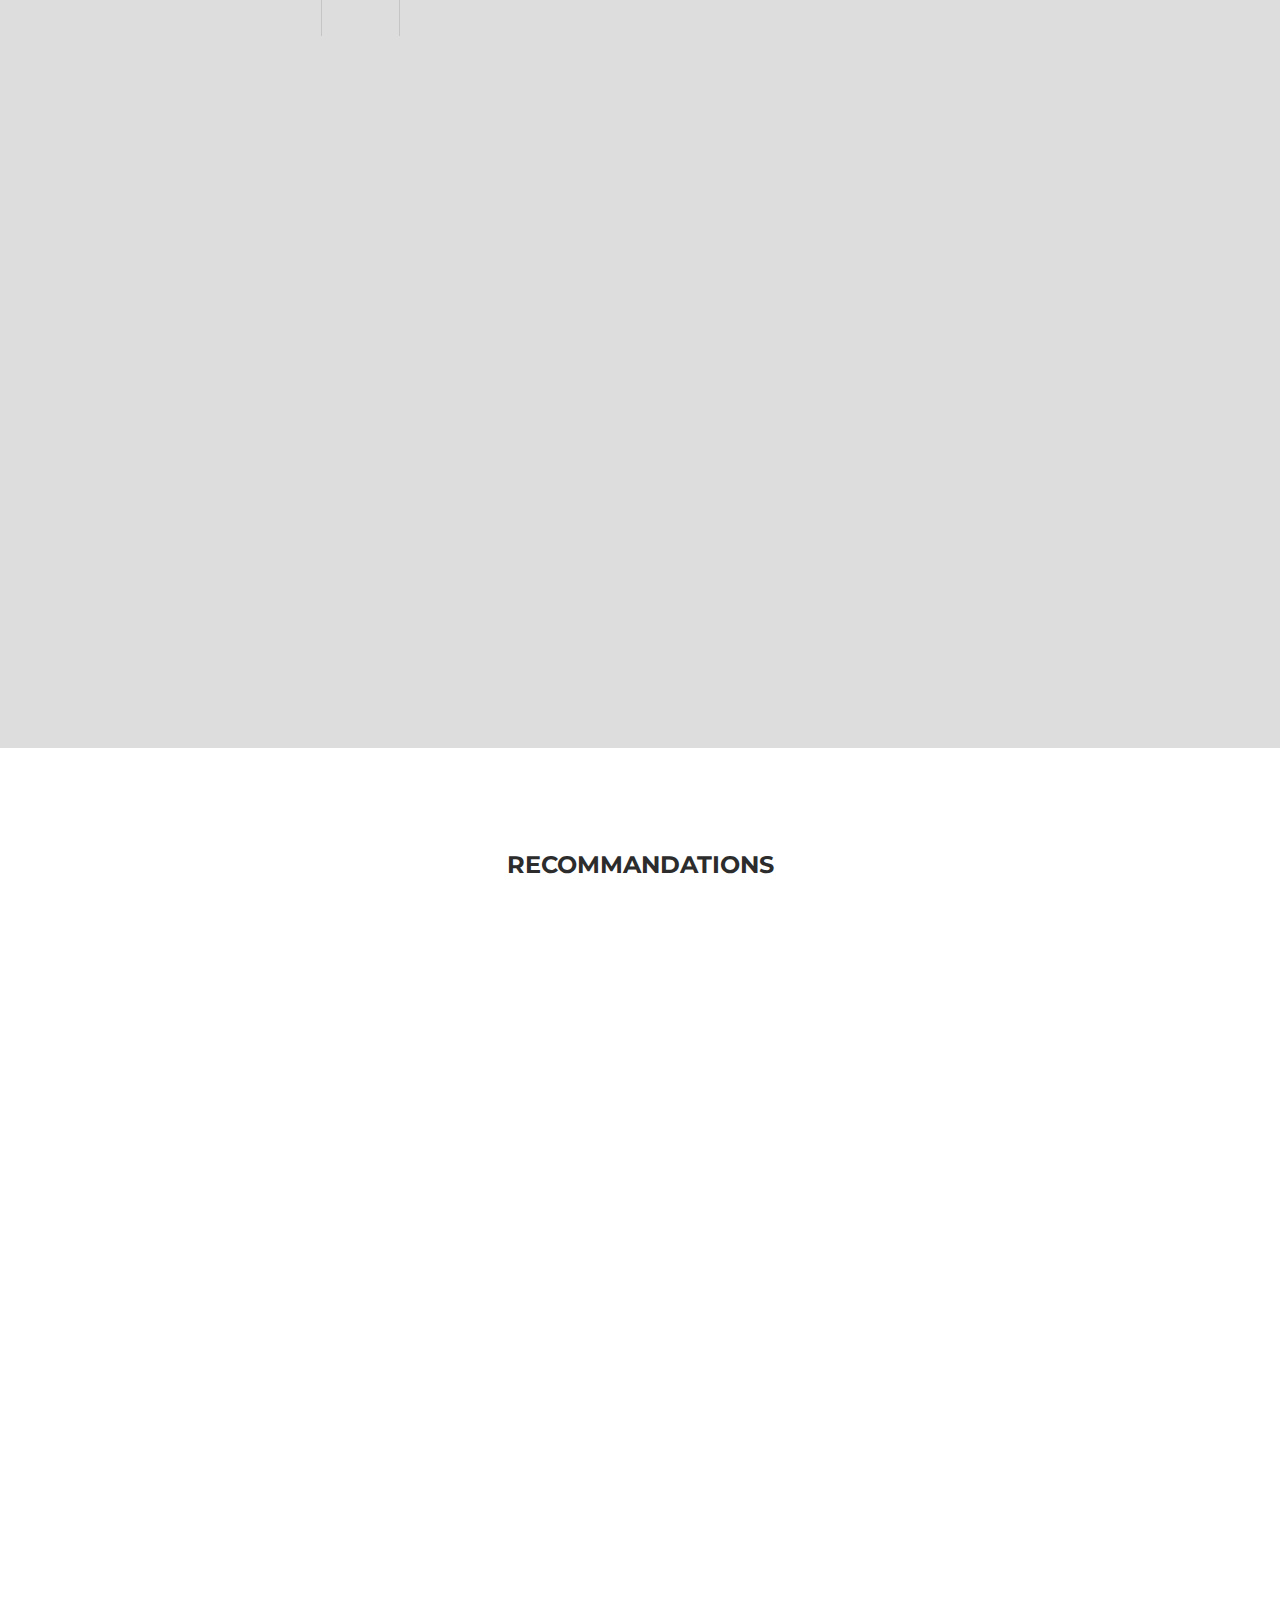
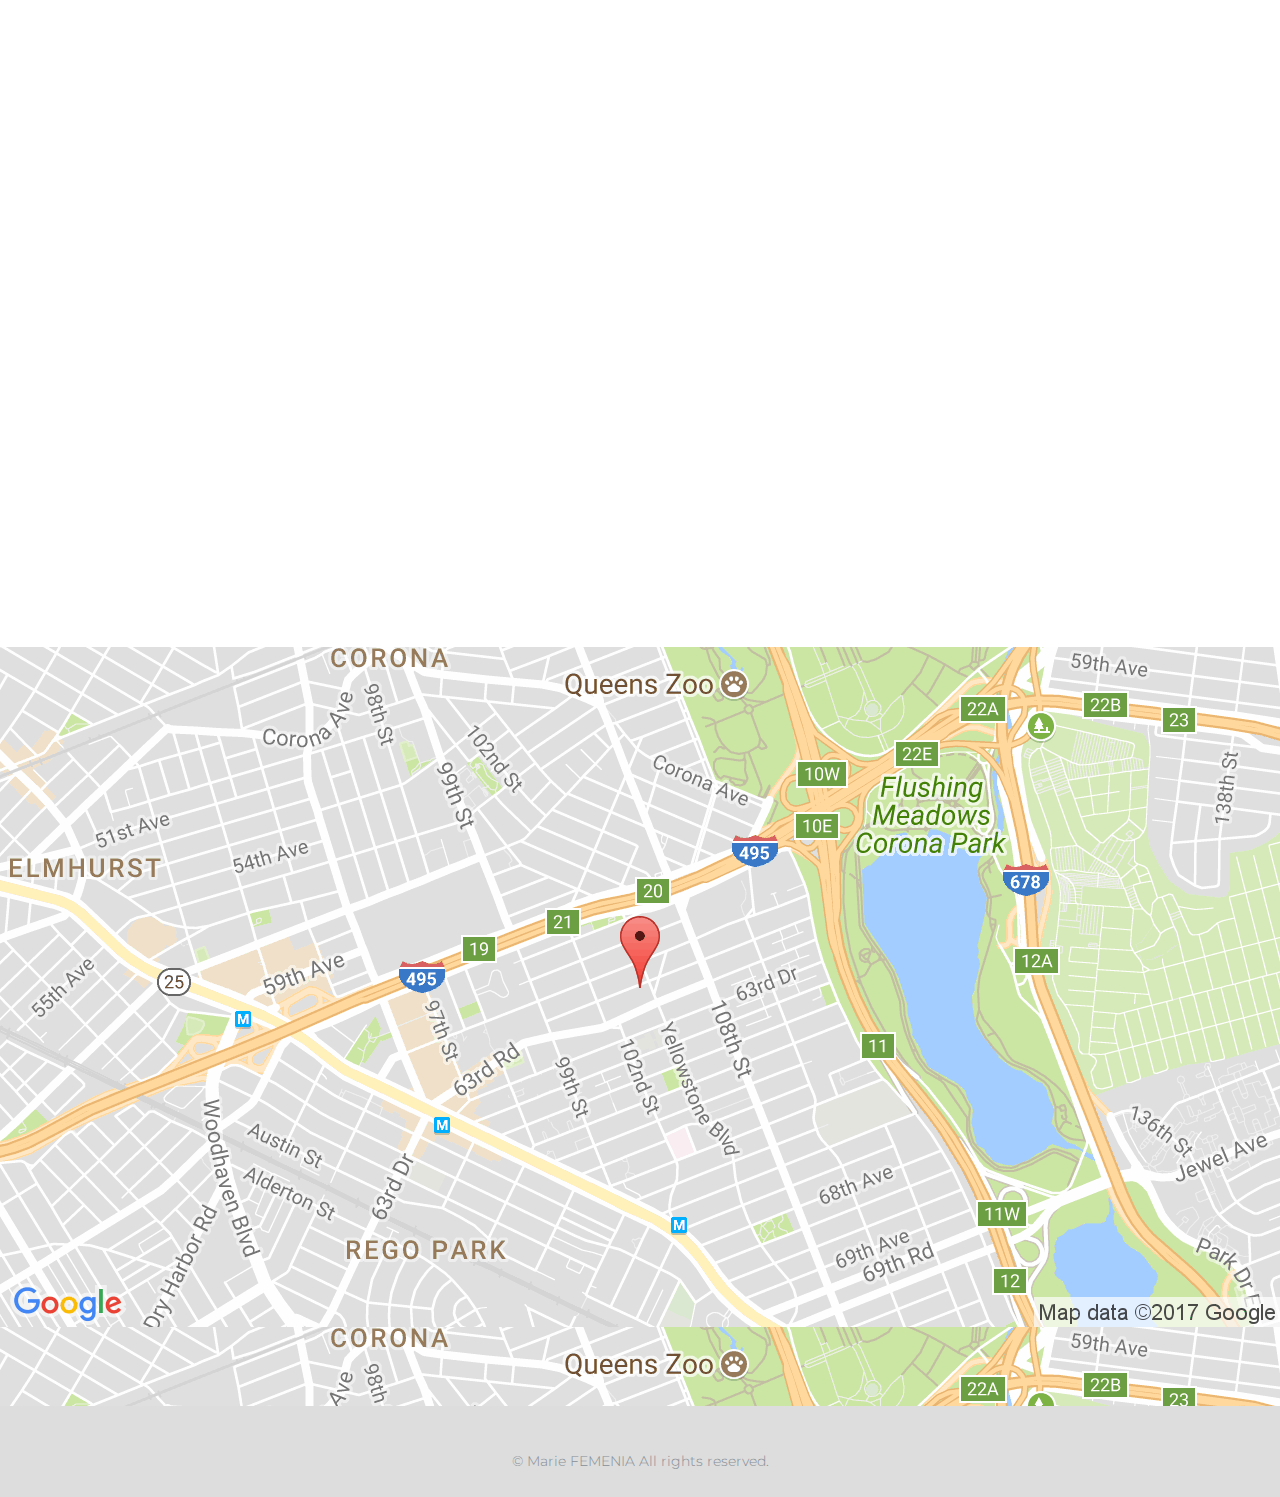
==== commit 84b5bd13: "Add files via upload" ====
--- a/MARIE FEMENIA GITHUB/index.html
+++ b/MARIE FEMENIA GITHUB/index.html
@@ -3,7 +3,7 @@
     <meta charset="UTF-8">
     <meta http-equiv="X-UA-Compatible" content="IE=edge">
     <meta name="viewport" content="width=device-width, initial-scale=1">
-    <title>Marie FEMENIA - Etudiante à Sup de Pub Lyon</title>
+    <title>Marie FEMENIA - Creative Strategist Paris</title>
     <meta name="description" content="Marie FEMENIA Etudiante à Sup de Pub Lyon, Communication Digitale"/>
     <link href="https://fonts.googleapis.com/css?family=Montserrat:400,700,200" rel="stylesheet">
     <link href="https://maxcdn.bootstrapcdn.com/font-awesome/latest/css/font-awesome.min.css" rel="stylesheet">
@@ -22,10 +22,12 @@
             </div>
             <div class="collapse navbar-collapse justify-content-end" id="navigation">
               <ul class="navbar-nav">
-                <li class="nav-item"><a class="nav-link smooth-scroll" href="#about">PROFIL</a></li>
+                <li class="nav-item"><a class="nav-link smooth-scroll" href="#profil">PROFIL</a></li>
                 <li class="nav-item"><a class="nav-link smooth-scroll" href="#skill">Skills</a></li>
-                <li class="nav-item"><a class="nav-link smooth-scroll" href="#portfolio">Portfolio</a></li>
-                <li class="nav-item"><a class="nav-link smooth-scroll" href="#experience">Experience</a></li>
+                <li class="nav-item"><a class="nav-link smooth-scroll" href="#experience">Experiences</a></li>
+               <li class="nav-item"><a class="nav-link smooth-scroll" href="#portfolio">Portfolio</a></li>
+
+                <li class="nav-item"><a class="nav-link smooth-scroll" href="#reference">Recommandations</a></li>
                 <li class="nav-item"><a class="nav-link smooth-scroll" href="#contact">Contact</a></li>
               </ul>
             </div>
@@ -43,8 +45,8 @@
         <div class="content-center">
           <div class="cc-profile-image"><a href="#"><img src="images/mariefemenia.jpg" alt="Marie FEMENIA"/></a></div>
           <h1>Marie FEMENIA</h1>
-          <p class="category text-white">Etudiante à Sup de Pub Lyon, 
-            <br>Communication Digitale</p><a class="btn btn-primary smooth-scroll mr-2" href="#contact" data-aos="zoom-in" data-aos-anchor="data-aos-anchor">Contactez-moi !</a><a class="btn btn-primary" target="_blank" href="https://www.linkedin.com/in/marie-féménia/" data-aos="zoom-in" data-aos-anchor="data-aos-anchor">Linkedin</a>
+          <p class="category text-white">Creative Strategist 
+            <br>Basée à Paris</p><a class="btn btn-primary smooth-scroll mr-2" href="#contact" data-aos="zoom-in" data-aos-anchor="data-aos-anchor">Contactez-moi !</a><a class="btn btn-primary" target="_blank" href="https://www.linkedin.com/in/marie-féménia/" data-aos="zoom-in" data-aos-anchor="data-aos-anchor">Linkedin</a>
         </div>
       </div>
       <div class="section">
@@ -69,8 +71,14 @@
         <div class="col-lg-6 col-md-12">
           <div class="card-body">
             <div class="h4 mt-0 title">PROFIL</div>
-              <p>Bonjour, je m'appelle Marie et je suis étudiante en deuxième année de Sup de Pub Lyon depuis cette année. Ce fut un changement radical pour moi car j'ai étudié pendant trois ans à la fac de droit. Ces études ne me convenaient plus. Revirement de situation : j'ai décidé de travailler pendant presque 10 mois à Mango en temps plein. Cette expérience professionnelle a conforté ma décision de reprendre les études, et vite ! Aujourd'hui, je m'épanouis enfin dans le monde de la communication !  </p>
-              <p>Je suis constamment à la recherche de nouveaux projets, aussi bien stratégiques que créatifs, donc n'hésitez pas à m'envoyer un message ! 😎
+              <p>Bien le bonjour ! Avec un <b>M2 Planning Stratégique</b> en poche et une expérience en tant qu'<b>assistante New Business à Leo Burnett Paris</b>, je suis aujourd'hui une jeune <b>creative strategist</b> toujours en quête de nouvelles expériences. 
+
+<p>Mon objectif actuel : <b>signer un CDI au sein du pôle New Business d’une agence créative</b>, afin d’être régulièrement challengée, de manière stratégique et créative. Pourquoi ce choix ? Car je suis une grande compétitrice dans l'âme et j’aime découvrir et approfondir constamment de nouveaux sujets. 
+
+<p>En bref, vous l'aurez compris, je suis à la recherche d'une nouvelle expérience de type <b>pitch leader</b>. Dans chacune de mes expériences professionnelles, on m'a fait confiance : pourquoi pas vous ?
+
+
+
                 <br>
           </div>
         </div>
@@ -79,11 +87,11 @@
             <div class="h4 mt-0 title">INFOS SUPPLEMENTAIRES</div>
             <div class="row">
               <div class="col-sm-4"><strong class="text-uppercase">Age:</strong></div>
-              <div class="col-sm-8">21</div>
+              <div class="col-sm-8">25</div>
             </div>
             <div class="row mt-3">
               <div class="col-sm-4"><strong class="text-uppercase">Email:</strong></div>
-              <div class="col-sm-8">marie.femenia@orange.fr</div>
+              <div class="col-sm-8">marie.femenia@outlook.com</div>
             </div>
             <div class="row mt-3">
               <div class="col-sm-4"><strong class="text-uppercase">Phone:</strong></div>
@@ -91,7 +99,7 @@
             </div>
             <div class="row mt-3">
               <div class="col-sm-4"><strong class="text-uppercase">Addresse:</strong></div>
-              <div class="col-sm-8">Lyon</div>
+              <div class="col-sm-8">Paris</div>
             </div>
             <div class="row mt-3">
               <div class="col-sm-4"><strong class="text-uppercase">Langues:</strong></div>
@@ -112,353 +120,288 @@
       <div class="card-body">
         <div class="row">
           <div class="col-md-6">
-            <div class="progress-container progress-primary"><span class="progress-badge">ILLUSTRATOR</span>
+            <div class="progress-container progress-primary"><span class="progress-badge">VEILLE & BENCHMARK</span>
+              <div class="progress">
+                <div class="progress-bar progress-bar-primary" data-aos="progress-full" data-aos-offset="10" data-aos-duration="2000" role="progressbar" aria-valuenow="60" aria-valuemin="0" aria-valuemax="100" style="width: 100%;"></div><span class="progress-value">100%</span>
+              </div>
+            </div>
+          </div>
+          <div class="col-md-6">
+            <div class="progress-container progress-primary"><span class="progress-badge">RÉFLEXION STRATÉGIQUE</span>
+              <div class="progress">
+                <div class="progress-bar progress-bar-primary" data-aos="progress-full" data-aos-offset="10" data-aos-duration="2000" role="progressbar" aria-valuenow="90" aria-valuemin="0" aria-valuemax="100" style="width: 75%;"></div><span class="progress-value">75%</span>
+              </div>
+            </div>
+          </div>
+        </div>
+        <div class="row">
+          <div class="col-md-6">
+            <div class="progress-container progress-primary"><span class="progress-badge">COORDINATION PROJETS</span>
+              <div class="progress">
+                <div class="progress-bar progress-bar-primary" data-aos="progress-full" data-aos-offset="10" data-aos-duration="2000" role="progressbar" aria-valuenow="60" aria-valuemin="0" aria-valuemax="100" style="width: 85%;"></div><span class="progress-value">85%</span>
+              </div>
+            </div>
+          </div>
+          <div class="col-md-6">
+            <div class="progress-container progress-primary"><span class="progress-badge">CONNAISSANCES SOCIAL MEDIA</span>
+              <div class="progress">
+                <div class="progress-bar progress-bar-primary" data-aos="progress-full" data-aos-offset="10" data-aos-duration="2000" role="progressbar" aria-valuenow="60" aria-valuemin="0" aria-valuemax="100" style="width: 85%;"></div><span class="progress-value">85%</span>
+              </div>
+            </div>
+          </div>
+        </div>
+        <div class="row">
+          <div class="col-md-6">
+            <div class="progress-container progress-primary"><span class="progress-badge">DESIGN (ADOBE + KEYNOTE)</span>
+              <div class="progress">
+                <div class="progress-bar progress-bar-primary" data-aos="progress-full" data-aos-offset="10" data-aos-duration="2000" role="progressbar" aria-valuenow="60" aria-valuemin="0" aria-valuemax="100" style="width: 95%;"></div><span class="progress-value">95%</span>
+              </div>
+            </div>
+          </div>
+          <div class="col-md-6">
+            <div class="progress-container progress-primary"><span class="progress-badge">RÉDACTIONNEL & RELATIONNEL</span>
               <div class="progress">
                 <div class="progress-bar progress-bar-primary" data-aos="progress-full" data-aos-offset="10" data-aos-duration="2000" role="progressbar" aria-valuenow="60" aria-valuemin="0" aria-valuemax="100" style="width: 90%;"></div><span class="progress-value">90%</span>
               </div>
             </div>
           </div>
-          <div class="col-md-6">
-            <div class="progress-container progress-primary"><span class="progress-badge">PACK APPLE/PACK OFFICE</span>
-              <div class="progress">
-                <div class="progress-bar progress-bar-primary" data-aos="progress-full" data-aos-offset="10" data-aos-duration="2000" role="progressbar" aria-valuenow="90" aria-valuemin="0" aria-valuemax="100" style="width: 95%;"></div><span class="progress-value">95%</span>
-              </div>
-            </div>
-          </div>
-        </div>
-        <div class="row">
-          <div class="col-md-6">
-            <div class="progress-container progress-primary"><span class="progress-badge">INDESIGN</span>
-              <div class="progress">
-                <div class="progress-bar progress-bar-primary" data-aos="progress-full" data-aos-offset="10" data-aos-duration="2000" role="progressbar" aria-valuenow="60" aria-valuemin="0" aria-valuemax="100" style="width: 85%;"></div><span class="progress-value">85%</span>
-              </div>
-            </div>
-          </div>
-          <div class="col-md-6">
-            <div class="progress-container progress-primary"><span class="progress-badge">WIX</span>
-              <div class="progress">
-                <div class="progress-bar progress-bar-primary" data-aos="progress-full" data-aos-offset="10" data-aos-duration="2000" role="progressbar" aria-valuenow="60" aria-valuemin="0" aria-valuemax="100" style="width: 70%;"></div><span class="progress-value">70%</span>
-              </div>
-            </div>
-          </div>
-        </div>
-        <div class="row">
-          <div class="col-md-6">
-            <div class="progress-container progress-primary"><span class="progress-badge">PHOTOSHOP</span>
-              <div class="progress">
-                <div class="progress-bar progress-bar-primary" data-aos="progress-full" data-aos-offset="10" data-aos-duration="2000" role="progressbar" aria-valuenow="60" aria-valuemin="0" aria-valuemax="100" style="width: 70%;"></div><span class="progress-value">70%</span>
-              </div>
-            </div>
-          </div>
-          <div class="col-md-6">
-            <div class="progress-container progress-primary"><span class="progress-badge">WORDPRESS</span>
-              <div class="progress">
-                <div class="progress-bar progress-bar-primary" data-aos="progress-full" data-aos-offset="10" data-aos-duration="2000" role="progressbar" aria-valuenow="60" aria-valuemin="0" aria-valuemax="100" style="width: 60%;"></div><span class="progress-value">60%</span>
-              </div>
-            </div>
-          </div>
         </div>
       </div>
     </div>
   </div>
 </div>
 
-<!-- portfolio -->
-
-<div class="section" id="portfolio">
-  <div class="container">
-    <div class="row">
-      <div class="col-md-6 ml-auto mr-auto">
-        <div class="h4 text-center mb-4 title">PORTFOLIO</div>
-        <div class="nav-align-center">
-          <ul class="nav nav-pills nav-pills-primary" role="tablist">
-
+
+<!-- Qualification Start -->
+<div class="section" id="experience">
+        <div class="container">
+            <div class="position-relative d-flex align-items-center justify-content-center">
+            </div>
+            <div class="row align-items-center">
+                <div class="col-lg-6">
+                    <div class="h4 text-center mb-4 title">FORMATION</div>
+                    <div class="border-left border-primary pt-2 pl-4 ml-2">
+                        <div class="position-relative ex-me mb-4">
+                            <b class="text-primary position-absolut aria-hidden="true" style="top: 2px; left: -35px; font-size: 12px; ">
+                            <h5 class="font-weight-bold mb-1" >Master 2 Planning Stratégique & Design Thinking</h5></b>
+                            <p class="mb-2"><b>SUP DE PUB PARIS</b> | <small>2020 - 2021</small></p>
+                            <p>7 semaines de compétition (séminaires) + création d’un projet professionnel
+                             <p>Enseignements principaux : <b>creative strategy</b> ; optimiser et itérer sur la marque ; veille, tendances et <b>sociologie du consommateur</b> ; conférences professionnelles d’actualité & construction d’un projet professionnel entrepreneurial. </p>
+
+                        </div>
+                        <div class="position-relative ex-me mb-4">
+                            <b class="text-primary position-absolut aria-hidden="true" style="top: 2px; left: -35px; font-size: 12px; ">
+                            <h5 class="font-weight-bold mb-1">M1 International Brand Strategy & Marketing</h5></b>
+                            <p class="mb-2"><b>SUP DE PUB PARIS</b> | <small>2009 - 2011</small></p>
+                            <p>Réflexion stratégique et marketing avec une portée à l'international. <b>Account planning</b> ; brand management ; <b> trendspotting</b> ; marketing ; social medias & geopolitics.</p>
+                        </div>
+                        <div class="position-relative ex-me mb-4">
+                            <b class="text-primary position-absolut aria-hidden="true" style="top: 2px; left: -35px; font-size: 12px; ">
+                            <h5 class="font-weight-bold mb-1">Bachelor Stratégie des Marques</h5></b>
+                            <p class="mb-2"><strong>SUP DE PUB LYON</strong> | <small>2011 - 2015</small></p>
+                            <p>Web marketing ; stratégie digitale ; brand content ; planning stratégique & audience planning</p>
+                        </div>
+                    </div>
+                </div>
+
+                <div class="col-lg-6">
+                    <div class="h4 text-center mb-4 title">EXPÉRIENCES PROS</div>
+                    <div class="border-left border-primary pt-2 pl-4 ml-2">
+                        <div class="position-relative ex-me mb-4">
+                           <b class="text-primary position-absolut aria-hidden="true" style="top: 2px; left: -35px; font-size: 12px; ">
+                            <h5 class="font-weight-bold mb-1">Assistante New Business</h5></b>
+                            <p class="mb-2"><strong>LEO BURNETT PARIS</strong> | <small> Jan. 2022 - Aujourd'hui</small></p>
+                              <p><b>Réponse aux appels d'offres : </b>
+                                 <p>- Gestion du planning de la compétition</p>
+                                 <p>- Coordination des équipes (commercial, études, planning stratégique, créatif, performances...)</p>
+                                 <p>- Support en veille, benchmark et participation à la reco stratégique</p>
+                                 <p>- Participation à la formulation et et la mise en page des recommandations</p>
+                                 <p>- Participation à la gestion budgétaire et la partie administrative</p>
+                                 <p>- Support au développement du pôle New Business et de son rayonnement </p>
+
+                                 <p>Secteurs : GMS, automobile, ONG, jardinerie, assurance</p>
+                            <b class="text-primary position-absolut aria-hidden="true" style="top: 2px; left: -35px; font-size: 12px; ">
+                            <h5 class="font-weight-bold mb-1">Cheffe de projet vidéo</h5></b>
+                            <p class="mb-2"><strong>AGENCE POMELO FACTORY</strong> | <small> Déc. 2020 - Déc. 2021</small></p>
+                            <p>Budgétisation, gestion et supervision de la production de A à Z des différents comptes clients.  
+                              <p>Réponse et gain d'un appel d'offre pour La Poste E-commerce..</p>
+                        </div>
+                        <div class="position-relative ex-me mb-4">
+                            <b class="text-primary position-absolut aria-hidden="true" style="top: 2px; left: -35px; font-size: 12px; ">
+                            <h5 class="font-weight-bold mb-1">Cheffe de projet NewBiz</h5></b>
+                            <p class="mb-2"><strong>AGENCE VERYWELL</strong> | <small> 2019 - 2020</small></p>
+                            <p>Développement business parisien + gestion comptes clients. Priorité au CFA Cnam, compte client que j'ai intégré à l'agence.</p>
+                        </div>
+                        <div class="position-relative ex-me mb-4">
+                            <b class="text-primary position-absolut aria-hidden="true" style="top: 2px; left: -35px; font-size: 12px; ">
+                            <h5 class="font-weight-bold mb-1">Chargée de communication</h5></b>
+                            <p class="mb-2"><strong>MOI #PURJUS</strong> | <small> 2018 - 2019</small></p>
+                            <p>Recrutement suite à la victoire de la compétition pour ce client à Sup de Pub. Refonte de la marque (brand content online et offline)</p>
+                        </div>
+                    </div>
+                </div>
+            </div>
+        </div>
+    </div>
+  </div>
+    <!-- Qualification End -->
+
+   <!-- Content -->
+    <div class="container-fluid py-5" id="portfolio">
+    <div class="h4 text-center mb-4 title">PORTFOLIO</div>
+  
+            <ul class="cd-hero-slider">
+
+                <!-- Page 1 Gallery One -->
+                
+                                <!-- Gallery One pop up connected with JS code below -->
+
+                                    <div class="grid-item">
+                                        <figure class="effect-sadie">
+                                            <img src="images/MarieFemeniaCACE carré.png" alt="Image" class="img-fluid tm-img">
+                                            <figcaption>
+                                                <h2 class="tm-figure-title">Compétition <span><strong>Crédit Agricole CE</strong></span></h2>
+                                                <p class="tm-figure-description">« Positionner le CACE comme l’accompagnateur des jeunes dans les préoccupations financières à l’entrée de la vie d’adulte »</p>
+                                                <a href="images/MarieFemeniaCACE.png" target="_blank" rel="noopener noreferrer">Voir le print</a>
+                                            </figcaption>           
+                                        </figure>
+                                    </div>
+
+                                    <div class="grid-item">
+                                        <figure class="effect-sadie">
+                                            <img src="images/MarieFemeniaAfficheMOI carré.jpg" alt="Image" class="img-fluid tm-img">
+                                            <figcaption>
+                                                <h2 class="tm-figure-title">Compétition <span><strong>MOI #PURJUS</strong></span></h2>
+                                                <p class="tm-figure-description">Notoriété et lancement d’un nouveau produit</p>
+                                                <a href="images/MarieFemeniaAfficheMOI.jpg" target="_blank" rel="noopener noreferrer">Voir le print</a>
+                                            </figcaption>
+                                        </figure>
+                                    </div>
+                                    <div class="grid-item">
+                                        <figure class="effect-sadie">
+                                            <img src="images/MarieFemeniaMcdo carré.jpg" alt="Image" class="img-fluid tm-img">
+                                            <figcaption>
+                                                <h2 class="tm-figure-title">Compétition <span><strong>McDonald's</strong></span></h2>
+                                                <p class="tm-figure-description">« Comment refaire de McDonald’s une marque aimée de tous ? »</p>
+                                                <a href="images/MarieFemeniaMcdo.jpg" target="_blank" rel="noopener noreferrer">Voir le print</a>
+                                            </figcaption>           
+                                        </figure>
+                                    </div>
+                                    <div class="grid-item">
+                                        <figure class="effect-sadie">
+                                            <img src="images/MarieFemenia Cnam2.png" alt="Image" class="img-fluid tm-img">
+                                            <figcaption>
+                                                <h2 class="tm-figure-title">Campagne <span><strong>CFA Cnam IDF</strong></span></h2>
+                                                <p class="tm-figure-description">Recommandation et accompagnement sur la création d'une campagne digitale.</p>
+                                                <a href="images/MarieFemenia Cnam2.png" target="_blank" rel="noopener noreferrer">Voir la campagne</a>
+                                            </figcaption>           
+                                        </figure>
+                                    </div>  
+                                    <div class="grid-item">
+                                        <figure class="effect-sadie">
+                                            <img src="images/MarieFemenia Outmind.png" alt="Image" class="img-fluid tm-img">
+                                            <figcaption>
+                                                <h2 class="tm-figure-title">Présentation <span><strong>OUTMIND</strong></span></h2>
+                                                <p class="tm-figure-description">Motion design. Gestion de projet.</p>
+                                                <a href="https://vimeo.com/577191178" target="_blank" rel="noopener noreferrer" >Voir la vidéo</a>
+                                            </figcaption>           
+                                        </figure>
+                                    </div>
+                                    <div class="grid-item">
+                                        <figure class="effect-sadie">
+                                            <img src="images/MarieFemenia UC 2.jpg" alt="Image" class="img-fluid tm-img">
+                                            <figcaption>
+                                                <h2 class="tm-figure-title">Vidéo KickStarter <span><strong>URBAN CIRCUS</strong></span></h2>
+                                                <p class="tm-figure-description">Tournage et motion design. Gestion de projet. </p>
+                                                <a href="https://vimeo.com/593340541" target="_blank" rel="noopener noreferrer">Voir la vidéo</a>
+                                            </figcaption>
+                                        </figure>
+                                    </div>
+                                    <div class="grid-item">
+                                        <figure class="effect-sadie">
+                                            <img src="images/MarieFemenia Payfit motion.png" alt="Image" class="img-fluid tm-img">
+                                            <figcaption>
+                                                <h2 class="tm-figure-title">Présentation service 1:1 <span><strong>PayFit</strong></span></h2>
+                                                <p class="tm-figure-description">Motion design. Gestion de projet. </p>
+                                                <a href="https://vimeo.com/551827150" target="_blank" rel="noopener noreferrer">Voir la vidéo</a>
+                                            </figcaption>           
+                                        </figure>
+                                    </div>
+                                    <div class="grid-item">
+                                        <figure class="effect-sadie">
+                                            <img src="images/MarieFemenia Payfit interview.png" alt="Image" class="img-fluid tm-img">
+                                            <figcaption>
+                                                <h2 class="tm-figure-title">Présentation service 1:1 <span><strong>PayFit</strong></span></h2>
+                                                <p class="tm-figure-description">Tournage. Gestion de projet.</p>
+                                                <a href="https://vimeo.com/579801193" target="_blank" rel="noopener noreferrer">Voir la vidéo</a>
+                                            </figcaption>           
+                                        </figure>
+                                    </div>   
+                                    <div class="grid-item">
+                                        <figure class="effect-sadie">
+                                            <img src="images/MarieFemenia Maison Colom.png" alt="Image" class="img-fluid tm-img">
+                                            <figcaption>
+                                                <h2 class="tm-figure-title">Masterclass pour<span><strong>Maison Colom</strong></span></h2>
+                                                <p class="tm-figure-description">Masterclass + contenus snack content. Gestion de projet.</p>
+                                                <a href="https://vimeo.com/567404758" target="_blank" rel="noopener noreferrer">Voir la vidéo</a>
+          
+                                        </figure>
+                                    </div>                                                                       
+                      
+              </figcaption>
+            </figure>
           </ul>
-        </div>
-      </div>
-    </div>
-    <div class="tab-content gallery mt-5">
-      <div class="tab-pane active" id="web-development">
-        <div class="ml-auto mr-auto">
-          <div class="row">
-            <div class="col-md-6">
-              <div class="cc-porfolio-image img-raised" data-aos="fade-up" data-aos-anchor-placement="top-bottom"><a href="#MarieFemenia">
-                  <figure class="cc-effect"><img src="images/MarieFemeniaMoodboard.png" alt="Marie Femenia"/>
-                    <figcaption>
-                      <div class="h4">LES CLÉMENT'INES</div>
-
-                      <p>Moodboard Tendance 2018</p>
-                    </figcaption>
-                  </figure></a></div>
-              <div class="cc-porfolio-image img-raised" data-aos="fade-up" data-aos-anchor-placement="top-bottom"><a href="#MarieFemenia">
-                  <figure class="cc-effect"><img src="images/MarieFemeniaMcdo.jpg" alt="Marie FEMENIA"/>
-                    <figcaption>
-                      <div class="h4">COMPÉTITION SDP MCDONALD'S</div>
-                      <p>EQUIPE GAGNANTE : « Comment refaire de McDonald’s une marque aimée de tous ? » 
-                        <br>
-                        <br>Crédit photo : Pauline Azéma</p>
-                    </figcaption>
-                  </figure></a></div>
-            </div>
-
-
-            <div class="col-md-6">
-              <div class="cc-porfolio-image img-raised" data-aos="fade-up" data-aos-anchor-placement="top-bottom"><a href="#MarieFemenia">
-                  <figure class="cc-effect"><img src="images/MarieFemeniaAffiche.jpg" alt="Marie FEMENIA"/>
-
-                    <figcaption>
-                      <div class="h4">LES CLÉMENT'INES</div>
-                      <p>Visuel évènement fête des mères <br>+ CR + chargée communication</p>
-                    </figcaption>
-                  </figure></a></div>
-              <div class="cc-porfolio-image img-raised" data-aos="fade-up" data-aos-anchor-placement="top-bottom"><a href="#MarieFemenia">
-                  <figure class="cc-effect"><img src="images/MarieFemeniaHeritage.jpg" alt="Marie FEMENIA""/>
-                    <figcaption>
-                      <div class="h4">HERITAGE 1875</div>
-                      <p>Mockup Site Internet</p>
-                    </figcaption>
-                  </figure></a></div>
-
-
-            </div>
-
-
-
-            <div class="row">
-                        <div class="col-md-12">
-            <div class="cc-porfolio-image img-raised" data-aos="fade-up" data-aos-anchor-placement="top-bottom"><a href="#MarieFemenia">
-                  <figure class="cc-effect"><img src="images/MarieFemeniaTurbulents.jpg" alt="Marie Femenia"/>
-                    <figcaption>
-                      <div class="h4">CREATION SITE WIX</div>
-                      <p>POUR UNE COMPETITION SUP DE PUB <BR>https://mariefemenia.wixsite.com/LesTurbulents</p>
-                    </figcaption>
-                  </figure></a></div>
-                  </div></div>
-
-
-
-            <div class="row">
-             <div class="col-md-12">
-            <div class="cc-porfolio-image img-raised" data-aos="fade-up" data-aos-anchor-placement="top-bottom"><a href="#MarieFemenia">
-                  <figure class="cc-effect"><img src="images/MarieFemeniaABBV.jpg" alt="Marie Femenia"/>
-                    <figcaption>
-                      <div class="h4">CREATION SITE WIX</div>
-                      <p>https://mariefemenia.wixsite.com/abbv</p>
-                    </figcaption>
-                  </figure></a></div>
-                </div></div>
-
-
-            <div class="col-md-6">
-            <div class="cc-porfolio-image img-raised" data-aos="fade-up" data-aos-anchor-placement="top-bottom"><a href="#MarieFemenia">
-                  <figure class="cc-effect"><img src="images/MarieFemeniaSuperstars.jpg" alt="Marie Femenia"/>
-                    <figcaption>
-                      <div class="h4">PROJET PHOTO</div>
-                      <p>Reproduction publicité</p>
-                    </figcaption>
-                  </figure></a></div>
-                  </div>   
-
-            <div class="col-md-6">
-            <div class="cc-porfolio-image img-raised" data-aos="fade-up" data-aos-anchor-placement="top-bottom"><a href="#MarieFemenia">
-                  <figure class="cc-effect"><img src="images/MarieFemeniaMesvres.jpg" alt="Marie Femenia"/>
-                    <figcaption>
-                      <div class="h4">CREATION AFFICHE</div>
-                      <p>Fête de la musique</p>
-                    </figcaption>
-                  </figure></a></div>
-                  </div>     
-
-        <div class="ml-auto mr-auto">
-          <div class="row">
-            <div class="col-md-6">
-              <div class="cc-porfolio-image img-raised" data-aos="fade-up" data-aos-anchor-placement="top-bottom"><a href="#MarieFemenia">
-                  <figure class="cc-effect"><img src="images/MarieFemeniaCard1.jpg" alt="Marie Femenia"/>
-                    <figcaption>
-                      <div class="h4">CHALLENGE CREATIF <br>CREDIT AGRICOLE x CREAPILLS</div>
-
-                      <p>Recto CB Globe Trotteur </p>
-                    </figcaption></figure></a>
-
-                  </div></div>
-
-
-            <div class="col-md-6">
-              <div class="cc-porfolio-image img-raised" data-aos="fade-up" data-aos-anchor-placement="top-bottom"><a href="#MarieFemenia">
-        
-                  <figure class="cc-effect"><img src="images/MarieFemeniaCard2.jpg" alt="Marie FEMENIA""/>
-                    <figcaption>
-                      <div class="h4">CHALLENGE CREATIF <br>CREDIT AGRICOLE x CREAPILLS</div>
-                      <p>Verso CB Globe Trotteur</p>
-                    </figcaption>
-                  </figure></a></div>
-                 
-                      <br> </div>
-
-                  <br>
-                  <br>
-
-<!-- Work Experience-->
-
-<div class="section" id="experience">
-  <div class="container cc-experience">
-    <div class="h4 text-center mb-4 title">EXPERIENCES PROS</div>
-
-
-
-    <div class="card">
-      <div class="row">
-        <div class="col-md-3 bg-primary" data-aos="fade-right" data-aos-offset="50" data-aos-duration="500">
-          <div class="card-body cc-experience-header">
-            <p>AOUT 2018 - AUJOURD'HUI</p>
-            <div class="h5">ZARA</div>
-
-          <div class="cc-profile-image"><a href="https://www.zara.com/" target="_blank"><img src="images/MarieFemeniaZara.png" alt="Marie FEMENIA"/></a></div>
-      </div>
-            </div>
-
-
-        <div class="col-md-9" data-aos="fade-left" data-aos-offset="50" data-aos-duration="500">
-          <div class="card-body">
-            <div class="h5">Réserviste backoffice femme</div>
-
-        <p>➜ Réserviste et réappro : réception et rangement des colis ainsi que la gestion régulière des stocks en magasin.</p>
-          </div>
-        </div>
-      </div>
-    </div>
-
-
-    <div class="card">
-      <div class="row">
-        <div class="col-md-3 bg-primary" data-aos="fade-right" data-aos-offset="50" data-aos-duration="500">
-          <div class="card-body cc-experience-header">
-            <p>MARS ET MAI 2018</p>
-            <div class="h5">Agence Les clément'ines</div>
-
-          <div class="cc-profile-image"><a href="https://www.lesclementines-collectif.fr/" target="_blank"><img src="images/clem.png" alt="Marie FEMENIA"/></a></div>
-      </div>
-            </div>
-
-
-        <div class="col-md-9" data-aos="fade-left" data-aos-offset="50" data-aos-duration="500">
-          <div class="card-body">
-            <div class="h5">Chargée de communication (stage)</div>
-            <p>
-              Le Collectif Les Clémentines a pour objectif principal de mettre en valeur un concept pour développer la visibilité d'une marque de manière originale et augmenter l’engagement de la communauté, rien que ça !
-          
-              <p>➜ Community management, brand content, création visuels, organisation évenements,... </p>
-          </div>
-        </div>
-      </div>
-    </div>
-
-    <div class="card">
-      <div class="row">
-        <div class="col-md-3 bg-primary" data-aos="fade-right" data-aos-offset="50" data-aos-duration="500">
-          <div class="card-body cc-experience-header">
-            <p>NOVEMBRE ET DECEMBRE 2017</p>
-            <div class="h5">CAE STORE</div>
-
-          <div class="cc-profile-image"><a href="http://www.cae-store.com" target="_blank"><img src="images/CAE.png" alt="Marie FEMENIA"/></a></div>
-      </div>
-            </div>
-
-
-        <div class="col-md-9" data-aos="fade-left" data-aos-offset="50" data-aos-duration="500">
-          <div class="card-body">
-            <div class="h5">Chargée de communication (stage)</div>
-            <p>
-              Jeune créatrice lyonnaise, à travers Cae, Emma Berger propose de réinvestir le bleu de travail et le jean brut en les personnalisant pour donner une nouvelle dimension à ces vêtements populaires portés par la classe ouvrière.
-          
-              <p>➜ Community management, création visuels, vente, assistanat manager, assistanat styliste sur shooting,...</p>
-          </div>
-        </div>
-      </div>
-    </div>
-
-    <div class="card">
-      <div class="row">
-        <div class="col-md-3 bg-primary" data-aos="fade-right" data-aos-offset="50" data-aos-duration="500">
-          <div class="card-body cc-experience-header">
-            <p>OCTOBRE 2016 - JUIN 2017</p>
-            <div class="h5">MANGO</div>
-
-          <div class="cc-profile-image"><a href="http://Mango.com" target="_blank"><img src="images/Mango.png" alt="Marie FEMENIA"/></a></div>
-      </div>
-            </div>
-
-
-        <div class="col-md-9" data-aos="fade-left" data-aos-offset="50" data-aos-duration="500">
-          <div class="card-body">
-            <div class="h5">Gestion de logistique en boutique</div>
-            <p>
-
-              <p>➜ Réserviste et réappro : réception et rangement des colis ainsi que la gestion régulière des stocks en magasin.</p>
-          </div>
-        </div>
-      </div>
-    </div>
-
-<div class="section">
-  <div class="container cc-education">
-    <div class="h4 text-center mb-4 title">FORMATION</div>
-    <div class="card">
-      <div class="row">
-        <div class="col-md-3 bg-primary" data-aos="fade-right" data-aos-offset="50" data-aos-duration="500">
-          <div class="card-body cc-education-header">
-            <p>2017 / 2018</p>
-            <div class="h5">SUP DE PUB LYON</div>
-
-            <div class="cc-profile-image"><a href="https://www.supdepub.com/" target="_blank"><img src="images/MarieFemeniaSDP.png" alt="Marie FEMENIA"/></a></div>
-
-          </div>
-        </div>
-        <div class="col-md-9" data-aos="fade-left" data-aos-offset="50" data-aos-duration="500">
-          <div class="card-body">
-            <div class="h5">SP2 Communication & Digital</div>
-            <p class="category">SUP DE PUB LYON</p>
-            <p>Enseignements principaux : stratégie digitale (visibilité, tendances, audit, fidélisation), marketing, rédaction web, PAO, web design,...  </p>
-          </div>
-        </div>
-      </div>
-    </div>
-      <div class="card">
-      <div class="row">
-        <div class="col-md-3 bg-primary" data-aos="fade-right" data-aos-offset="50" data-aos-duration="500">
-          <div class="card-body cc-education-header">
-            <p>2014 / 2017</p>
-            <div class="h5">FACULTE DE DROIT</div>
-            <div class="cc-profile-image"><a href="http://www.u-bourgogne.fr/" target="_blank"><img src="images/MarieFemeniaUB.jpg" alt="Marie FEMENIA"/></a></div>
-
-          </div>
-        </div>
-        <div class="col-md-9" data-aos="fade-left" data-aos-offset="50" data-aos-duration="500">
-          <div class="card-body">
-            <div class="h5">Licence de Droit</div>
-            <p class="category">UNIVERSITE DE BOURGOGNE</p>
-            <p>Enseignements principaux en 1ère et 2è années : droit civil, droit constitutionnel et administratif, histoire du droit, droit des biens, droit pénal,... </p>
-          </div>
-        </div>
-      </div>
-    </div>
-  </div>
 </div>
+
+
+
+
+
+
 <div class="section" id="reference">
   <div class="container cc-reference">
     <div class="h4 mb-4 text-center title">RECOMMANDATIONS</div>
     <div class="card" data-aos="zoom-in">
       <div class="carousel slide" id="cc-Indicators" data-ride="carousel">
         <ol class="carousel-indicators">
-          <li class="active" data-target="#cc-Indicators" data-slide-to="0"></li>
-          <li data-target="#cc-Indicators" data-slide-to="1"></li>
+          
         </ol>
         <div class="carousel-inner">
           <div class="carousel-item active">
             <div class="row">
-              <div class="col-lg-2 col-md-3 cc-reference-header"><img src="images/Aureliemurcy.png" alt="Image"/>
+              <div class="col-lg-2 col-md-3 cc-reference-header"><img src="images/MarieFemeniaSDP.png" alt="Image"/>
+                <div class="h5 pt-2">Sylvie Chenivesse</div>
+                <p class="category">Directrice Sup de Pub Lyon</p>
+              </div>
+              <div class="col-lg-10 col-md-9">
+                <p>Mademoiselle Marie Féménia a fait preuve tout au long de sa scolarité à Sup de Pub Lyon, de sérieux, investissement et passion.
+
+<p>Elle a appris très vite à se responsabiliser face aux travaux à réaliser et à leurs contraintes de toute nature. La disponibilité et l’enthousiasme de Marie lui ont toujours permis de s’intégrer aisément dans une structure et de travailler et collaborer voire manager au sein d’une équipe. 
+
+<p>Marie Féménia est une étudiante dont la capacité de travail, la culture et l’ouverture d’esprit mais également la créativité sont largement reconnues par ses intervenants. 
+
+<p>Sa vivacité d’esprit est remarquable, elle a de grandes capacités pour l’analyse, la reconnaissance du contexte et la pertinence de la solution à mettre en place. 
+
+<p>Je recommande sans hésiter Marie Féménia une étudiante avec un très fort potentiel et une motivation à déplacer les montagnes. 
+              </div>
+            </div>
+          </div>
+
+            </div>
+          </div>
+        </div>
+
+    <div class="card" data-aos="zoom-in">
+      <div class="carousel slide" id="cc-Indicators" data-ride="carousel">
+        <ol class="carousel-indicators">
+          
+        </ol>
+        <div class="carousel-inner">
+          <div class="carousel-item active">
+            <div class="row">
+              <div class="col-lg-2 col-md-3 cc-reference-header"><img src="images/clem.png" alt="Image"/>
                 <div class="h5 pt-2">Aurélie</div>
-                <p class="category">Com & Retail</p>
+                <p class="category">CEO Com & Retail</p>
               </div>
               <div class="col-lg-10 col-md-9">
                 <p>C’est en mars 2018 que Marie entame son stage en tant que chargée de communication. Assidue, réactive et force de proposition, Marie a fourni un travail de qualité au travers des projets de communication et événementiels. Nous sommes bluffés par ses prises d’initiatives et sa capacité à jongler entre les différents pôles créatif et stratégique. 
@@ -470,6 +413,44 @@
             </div>
           </div>
         </div>
+
+<div class="card" data-aos="zoom-in">
+      <div class="carousel slide" id="cc-Indicators" data-ride="carousel">
+        <ol class="carousel-indicators">
+          
+         
+        </ol>
+      
+        
+            <div class="row">
+              <div class="col-lg-2 col-md-3 cc-reference-header"><img src="images/MarieFemeniaLogoMoi.jpg" alt="Image"/>
+                <div class="h5 pt-2">Carole</div>
+                <p class="category">Responsable Marketing et Com</p>
+              </div>
+              <div class="col-lg-10 col-md-9">
+                <p>Marie Féménia a travaillé au sein de mon équipe chez Juice France dans le pôle Communication, en tant que Chef de Projet junior, du 1 novembre 2018 au 19 juillet 2019.
+ +<p>Dans le cadre de sa fonction, Marie a été mon bras droit dans le pivot stratégique du restaurant incluant ainsi la communication interne et externe : création de visuels, animation de nos réseaux sociaux, flocage des différents supports de communication, partenariats avec différents créateurs et animation d’évènements au sein du restaurant. 
+ +En très peu de temps, Marie a su acquérir les qualités d’une bonne chef de projet. L’élaboration du brief, la définition du budget et d’un rétroplanning, le déploiement logistique des différents supports de communication ou encore la coordination des différents prestataires sont autant d’étapes que Marie a su gérer à la perfection.
+
+<P>Par ailleurs, Marie a su s’adapter rapidement à l’environnement et à l’exigence très spécifique de l’entreprise. En effet, mon associé et moi même sommes très exigeants, demandant une rapidité d’exécution mais également une qualité d’exécution irréprochable. Marie a clairement été à la hauteur de nos attentes. 
+
+<p>De plus, elle a grandement contribué à la réussite de notre pivot. Durant tout le temps qu’elle a passé chez nous, elle a su faire preuve de ténacité. Effectivement, pleine de ressources, elle a souvent pris des initiatives et donné l’impulsion nécessaire lorsque les choses n'avançaient pas. 
+Ce fut un plaisir de travailler avec elle, et les projets que nous avons mis sur pied ensemble ont tout de suite eu un effet positif sur le chiffre d’affaire, que nous avons doublé en moins de 2 mois.  
+
+<p>Les personnes travaillant dans mon équipe, chez Juice France, ainsi que moi-même ont rapidement su estimer sa rigueur et sa motivation qui ont fait d’elle un membre très efficace et indispensable au sein de l’équipe. 
+
+<p>Je recommande très vivement Marie pour tout poste auquel elle souhaiterait accéder. Elle est le type même de l’employé avec qui tout le monde rêverait travailler.
+</p>
+              </div>
+            </div>
+        
+
+       
+          </div>
+        </div>
+
       </div>
     </div>
   </div>
@@ -486,7 +467,7 @@
               <div class="row">
                 <div class="col-md-6">
                   <div class="card-body">
-                    <form action="https://formspree.io/marion@bricodeuse.com" method="POST">
+                    <form action="https://formspree.io/marie.femenia@outlook.com" method="POST">
                       <div class="p pb-3"><strong>N'hésitez plus, envoyez moi un message !</strong></div>
                       <div class="row mb-3">
                         <div class="col">
@@ -527,11 +508,11 @@
                 <div class="col-md-6">
                   <div class="card-body">
                     <p class="mb-0"><strong>Adresse </strong></p>
-                    <p class="pb-2">Lyon, France</p>
+                    <p class="pb-2">Paris, France</p>
                     <p class="mb-0"><strong>Phone</strong></p>
                     <p class="pb-2">07 86 02 09 62</p>
                     <p class="mb-0"><strong>Email</strong></p>
-                    <p>marie.femenia@orange.fr</p>
+                    <p>marie.femenia@outlook.com</p>
                   </div>
                 </div>
               </div>
